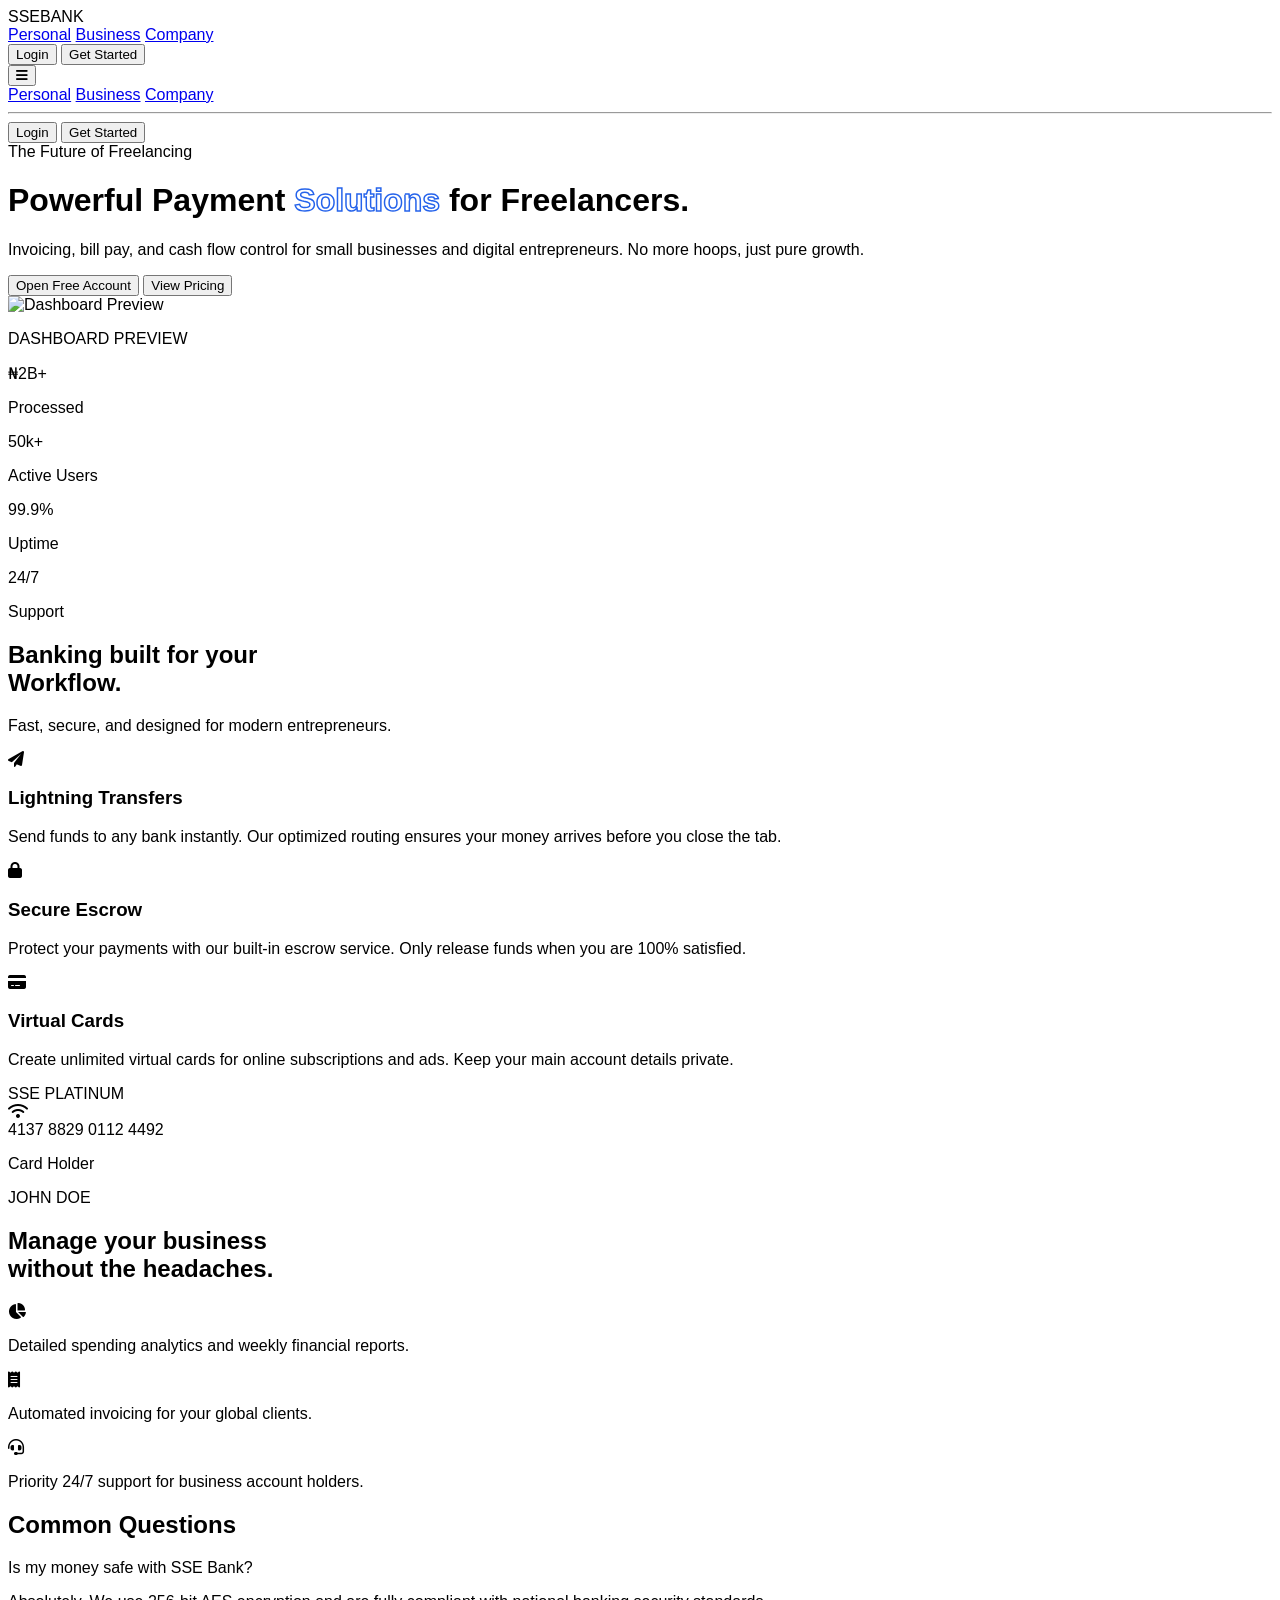
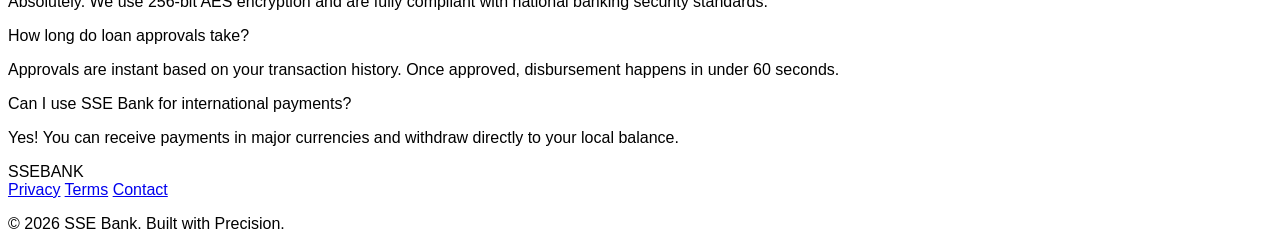
==== index.html @ 1afc7e8b "first commit" ====
<!DOCTYPE html>
<html lang="en">
<head>
    <meta charset="UTF-8">
    <meta name="viewport" content="width=device-width, initial-scale=1.0">
    <title>SSE Bank | Modern Banking for Freelancers</title>
    <script src="https://cdn.tailwindcss.com"></script>
    <link rel="stylesheet" href="https://cdnjs.cloudflare.com/ajax/libs/font-awesome/6.0.0/css/all.min.css">
    <link rel="stylesheet" href="style.css">
    <style>
        html {
            scroll-behavior: smooth;
        }
    </style>
</head>
<body class="bg-slate-50 font-sans leading-normal tracking-normal">

    <nav class="fixed w-full z-50 bg-white/80 backdrop-blur-md border-b border-slate-100">
        <div class="max-w-7xl mx-auto px-6 py-4 flex justify-between items-center">
            <div class="text-2xl font-black text-blue-600 tracking-tighter">SSEBANK</div>
            
            <div class="hidden md:flex space-x-8 text-sm font-bold text-slate-600">
                <a href="#features" class="hover:text-blue-600 transition">Personal</a>
                <a href="#business" class="hover:text-blue-600 transition">Business</a>
                <a href="#faq" class="hover:text-blue-600 transition">Company</a>
            </div>

            <div class="hidden md:flex items-center space-x-4">
                <button onclick="location.href='login.html'" class="text-sm font-bold text-slate-700 hover:text-blue-600">Login</button>
                <button onclick="location.href='login.html'" class="bg-blue-600 text-white px-6 py-2.5 rounded-full text-sm font-bold shadow-lg shadow-blue-200 hover:bg-blue-700 transition">Get Started</button>
            </div>

            <button class="md:hidden text-slate-600" id="mobileMenuBtn">
                <i class="fas fa-bars text-xl"></i>
            </button>
        </div>
        
        <div id="mobileMenu" class="hidden md:hidden bg-white border-b border-slate-100 px-6 py-4 space-y-4">
            <a href="#features" class="block text-slate-600 font-bold hover:text-blue-600 transition">Personal</a>
            <a href="#business" class="block text-slate-600 font-bold hover:text-blue-600 transition">Business</a>
            <a href="#faq" class="block text-slate-600 font-bold hover:text-blue-600 transition">Company</a>
            <hr class="border-slate-100">
            <div class="space-y-3">
                <button onclick="location.href='login.html'" class="w-full text-slate-700 font-bold py-2 text-sm text-left">Login</button>
                <button onclick="location.href='login.html'" class="w-full bg-blue-600 text-white py-3 rounded-xl font-bold shadow-lg shadow-blue-100">Get Started</button>
            </div>
        </div>
    </nav>

    <header class="pt-32 pb-16 px-6">
        <div class="max-w-7xl mx-auto grid md:grid-cols-2 gap-12 items-center">
            <div class="animate-fade-in">
                <span class="bg-blue-50 text-blue-600 text-xs font-black px-4 py-1.5 rounded-full uppercase tracking-widest">The Future of Freelancing</span>
                <h1 class="text-5xl md:text-7xl font-black text-slate-900 mt-6 mb-8 leading-[1.1]">
                    Powerful Payment <span class="text-blue-600 text-outline">Solutions</span> for Freelancers.
                </h1>
                <p class="text-slate-500 text-lg mb-10 max-w-lg">
                    Invoicing, bill pay, and cash flow control for small businesses and digital entrepreneurs. No more hoops, just pure growth.
                </p>
                <div class="flex flex-col sm:flex-row gap-4">
                    <button onclick="location.href='login.html'" class="bg-slate-900 text-white px-8 py-4 rounded-2xl font-bold text-lg hover:scale-105 transition-transform shadow-xl">Open Free Account</button>
                    <button onclick="handlePricing()" class="bg-white border border-slate-200 text-slate-700 px-8 py-4 rounded-2xl font-bold text-lg hover:bg-slate-50 transition">View Pricing</button>
                </div>
            </div>
            
            <div class="relative">
                <div class="bg-blue-600/10 absolute -inset-4 rounded-[3rem] blur-2xl"></div>
                <div class="relative bg-white border border-slate-100 rounded-[2rem] shadow-2xl overflow-hidden aspect-video flex items-center justify-center p-8">
                    <img src="dashboard-preview.png" alt="Dashboard Preview" class="rounded-xl shadow-lg border border-slate-50">
                    <div class="absolute inset-0 flex items-center justify-center bg-slate-50/50 backdrop-blur-[2px]">
                         <p class="text-blue-600 font-black tracking-widest opacity-40">DASHBOARD PREVIEW</p>
                    </div>
                </div>
            </div>
        </div>
    </header>

    <section class="bg-white py-16 border-y border-slate-100">
        <div class="max-w-7xl mx-auto px-6 grid grid-cols-2 md:grid-cols-4 gap-8">
            <div class="text-center">
                <p class="text-3xl font-black text-slate-900">₦2B+</p>
                <p class="text-slate-400 text-xs font-bold uppercase tracking-widest">Processed</p>
            </div>
            <div class="text-center">
                <p class="text-3xl font-black text-slate-900">50k+</p>
                <p class="text-slate-400 text-xs font-bold uppercase tracking-widest">Active Users</p>
            </div>
            <div class="text-center">
                <p class="text-3xl font-black text-slate-900">99.9%</p>
                <p class="text-slate-400 text-xs font-bold uppercase tracking-widest">Uptime</p>
            </div>
            <div class="text-center">
                <p class="text-3xl font-black text-slate-900">24/7</p>
                <p class="text-slate-400 text-xs font-bold uppercase tracking-widest">Support</p>
            </div>
        </div>
    </section>

    <section id="features" class="py-24 px-6 bg-slate-50">
        <div class="max-w-7xl mx-auto">
            <div class="mb-16">
                <h2 class="text-4xl font-black text-slate-900 mb-4">Banking built for your <br><span class="text-blue-600">Workflow.</span></h2>
                <p class="text-slate-500">Fast, secure, and designed for modern entrepreneurs.</p>
            </div>
            <div class="grid md:grid-cols-3 gap-8">
                <div class="bg-white p-10 rounded-[2.5rem] border border-slate-100 shadow-sm">
                    <i class="fas fa-paper-plane text-blue-600 text-3xl mb-6"></i>
                    <h3 class="text-xl font-bold mb-4">Lightning Transfers</h3>
                    <p class="text-slate-500 text-sm leading-relaxed">Send funds to any bank instantly. Our optimized routing ensures your money arrives before you close the tab.</p>
                </div>
                <div class="bg-white p-10 rounded-[2.5rem] border border-slate-100 shadow-sm">
                    <i class="fas fa-lock text-blue-600 text-3xl mb-6"></i>
                    <h3 class="text-xl font-bold mb-4">Secure Escrow</h3>
                    <p class="text-slate-500 text-sm leading-relaxed">Protect your payments with our built-in escrow service. Only release funds when you are 100% satisfied.</p>
                </div>
                <div class="bg-white p-10 rounded-[2.5rem] border border-slate-100 shadow-sm">
                    <i class="fas fa-credit-card text-blue-600 text-3xl mb-6"></i>
                    <h3 class="text-xl font-bold mb-4">Virtual Cards</h3>
                    <p class="text-slate-500 text-sm leading-relaxed">Create unlimited virtual cards for online subscriptions and ads. Keep your main account details private.</p>
                </div>
            </div>
        </div>
    </section>

    <section id="business" class="py-24 px-6 bg-white overflow-hidden">
        <div class="max-w-7xl mx-auto grid md:grid-cols-2 gap-20 items-center">
            <div class="relative">
                <div class="absolute -top-20 -left-20 w-80 h-80 bg-blue-100 rounded-full blur-[100px] opacity-60"></div>
                <div class="relative z-10 bg-slate-900 p-8 rounded-[3rem] shadow-2xl text-white transform -rotate-2 hover:rotate-0 transition-transform duration-500">
                    <div class="flex justify-between items-start mb-20">
                        <div class="text-xl font-black italic">SSE <span class="text-blue-500">PLATINUM</span></div>
                        <i class="fas fa-wifi rotate-90 text-slate-600"></i>
                    </div>
                    <div class="text-2xl tracking-[0.3em] font-mono mb-10">4137 8829 0112 4492</div>
                    <div class="flex justify-between items-end">
                        <div>
                            <p class="text-[10px] text-slate-500 uppercase font-bold tracking-widest">Card Holder</p>
                            <p class="text-lg font-bold">JOHN DOE</p>
                        </div>
                        <div class="flex -space-x-3">
                            <div class="w-10 h-10 rounded-full bg-red-500/90"></div>
                            <div class="w-10 h-10 rounded-full bg-yellow-500/90"></div>
                        </div>
                    </div>
                </div>
            </div>
            <div>
                <h2 class="text-4xl font-black text-slate-900 mb-8">Manage your business <br>without the <span class="text-blue-600">headaches.</span></h2>
                <div class="space-y-6">
                    <div class="flex items-center gap-4 p-4 rounded-2xl hover:bg-slate-50 transition">
                        <div class="w-12 h-12 bg-blue-600 rounded-xl flex items-center justify-center text-white shrink-0 shadow-lg shadow-blue-200">
                            <i class="fas fa-chart-pie"></i>
                        </div>
                        <p class="font-bold text-slate-700 leading-tight">Detailed spending analytics and weekly financial reports.</p>
                    </div>
                    <div class="flex items-center gap-4 p-4 rounded-2xl hover:bg-slate-50 transition">
                        <div class="w-12 h-12 bg-blue-600 rounded-xl flex items-center justify-center text-white shrink-0 shadow-lg shadow-blue-200">
                            <i class="fas fa-receipt"></i>
                        </div>
                        <p class="font-bold text-slate-700 leading-tight">Automated invoicing for your global clients.</p>
                    </div>
                    <div class="flex items-center gap-4 p-4 rounded-2xl hover:bg-slate-50 transition">
                        <div class="w-12 h-12 bg-blue-600 rounded-xl flex items-center justify-center text-white shrink-0 shadow-lg shadow-blue-200">
                            <i class="fas fa-headset"></i>
                        </div>
                        <p class="font-bold text-slate-700 leading-tight">Priority 24/7 support for business account holders.</p>
                    </div>
                </div>
            </div>
        </div>
    </section>

    <section id="faq" class="py-24 px-6 bg-slate-50">
        <div class="max-w-3xl mx-auto">
            <h2 class="text-3xl font-black text-center text-slate-900 mb-12">Common Questions</h2>
            <div class="space-y-4">
                <div class="bg-white p-6 rounded-2xl border border-slate-100">
                    <p class="font-bold text-slate-900 mb-2">Is my money safe with SSE Bank?</p>
                    <p class="text-slate-500 text-sm">Absolutely. We use 256-bit AES encryption and are fully compliant with national banking security standards.</p>
                </div>
                <div class="bg-white p-6 rounded-2xl border border-slate-100">
                    <p class="font-bold text-slate-900 mb-2">How long do loan approvals take?</p>
                    <p class="text-slate-500 text-sm">Approvals are instant based on your transaction history. Once approved, disbursement happens in under 60 seconds.</p>
                </div>
                <div class="bg-white p-6 rounded-2xl border border-slate-100">
                    <p class="font-bold text-slate-900 mb-2">Can I use SSE Bank for international payments?</p>
                    <p class="text-slate-500 text-sm">Yes! You can receive payments in major currencies and withdraw directly to your local balance.</p>
                </div>
            </div>
        </div>
    </section>

    <footer class="bg-slate-900 text-slate-400 py-12 px-6">
        <div class="max-w-7xl mx-auto flex flex-col md:flex-row justify-between items-center gap-8">
            <div class="text-white font-black text-xl">SSEBANK</div>
            <div class="flex space-x-6 text-sm font-bold">
                <a href="#" class="hover:text-white">Privacy</a>
                <a href="#" class="hover:text-white">Terms</a>
                <a href="#" class="hover:text-white">Contact</a>
            </div>
            <p class="text-xs">© 2026 SSE Bank. Built with Precision.</p>
        </div>
    </footer>

   <script>
    // 1. Mobile Menu Toggle
    const btn = document.getElementById('mobileMenuBtn');
    const menu = document.getElementById('mobileMenu');
    
    btn.onclick = () => {
        menu.classList.toggle('hidden');
    };

    // 2. Close mobile menu when a link is clicked
    document.querySelectorAll('#mobileMenu a').forEach(link => {
        link.onclick = () => menu.classList.add('hidden');
    });

    // 3. Feature placeholders
    function handlePricing() {
        alert("We are currently updating our 2026 pricing tiers. Contact support for immediate inquiries.");
    }

    // 4. Console log to verify every button is wired
    document.querySelectorAll('button').forEach(button => {
        button.addEventListener('click', () => {
            console.log(`Button clicked: ${button.innerText}`);
        });
    });
</script>
</body>
</html>
---- style.css ----
.modal-overlay {
    display: none; /* We use JS to change this to 'flex' */
    position: fixed;
    top: 0;
    left: 0;
    width: 100%;
    height: 100%;
    align-items: center;
    justify-content: center;
    z-index: 999;
}

@import url('https://fonts.googleapis.com/css2?family=Plus+Jakarta+Sans:wght@400;600;700;800&display=swap');

body {
    font-family: 'Plus Jakarta Sans', sans-serif;
}

.animate-fade-in {
    animation: fadeInUp 0.8s ease-out forwards;
}

@keyframes fadeInUp {
    from { opacity: 0; transform: translateY(20px); }
    to { opacity: 1; transform: translateY(0); }
}

.text-outline {
    -webkit-text-stroke: 1.5px #2563eb;
    color: transparent;
}

/* Smooth transition for all buttons */
button {
    transition: all 0.3s cubic-bezier(0.4, 0, 0.2, 1);
}

.card-inner:active {
    transform: scale(0.98);
    transition: 0.1s;
}
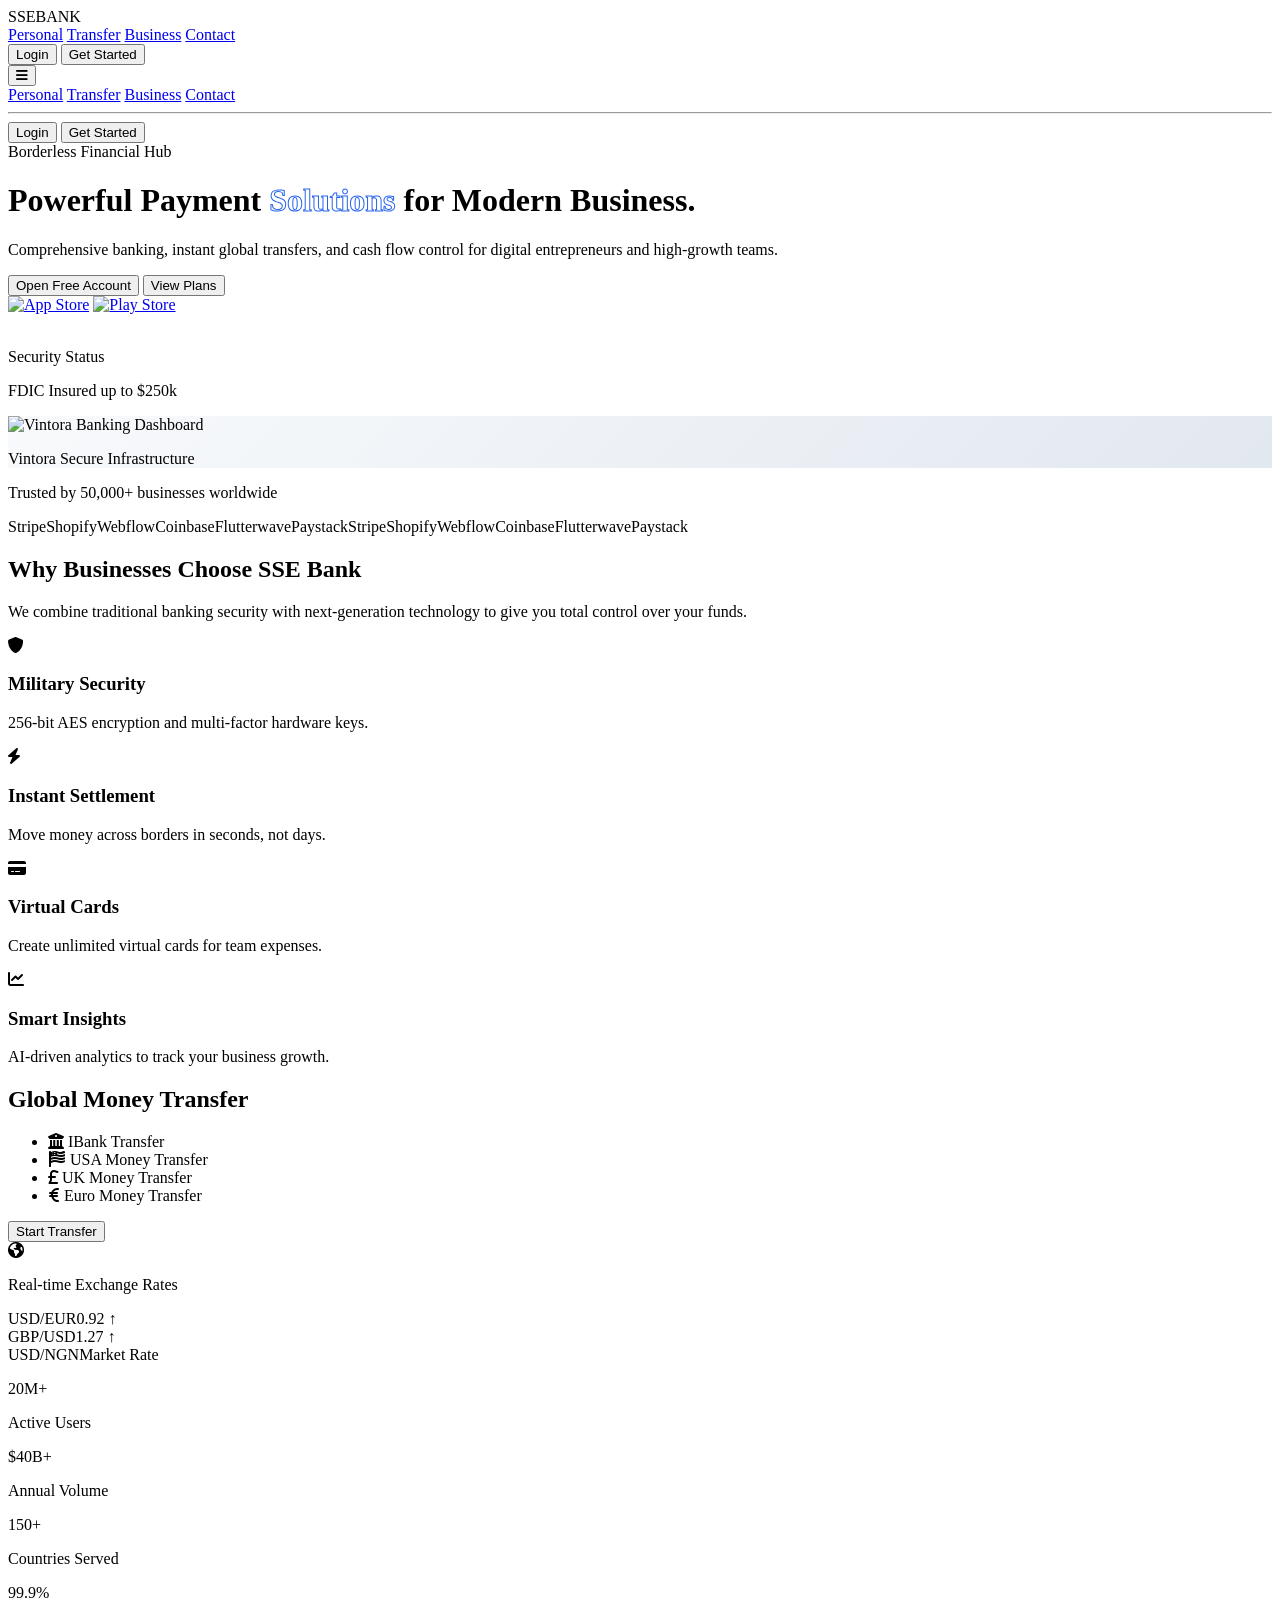
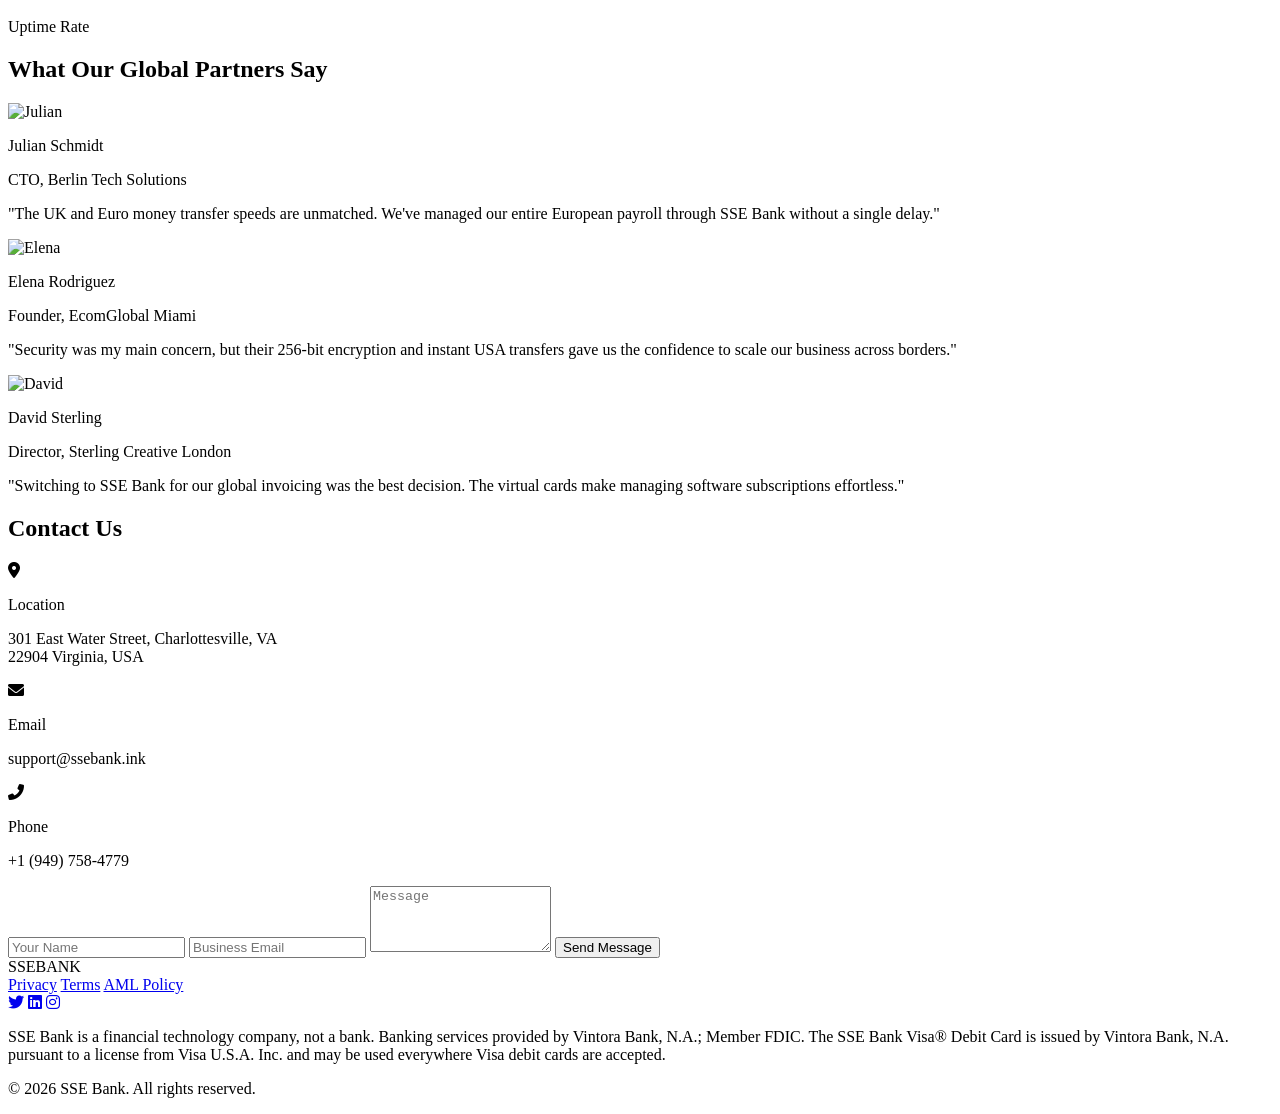
==== commit 82c59eb7: "new commit" ====
--- a/index.html
+++ b/index.html
@@ -3,17 +3,41 @@
 <head>
     <meta charset="UTF-8">
     <meta name="viewport" content="width=device-width, initial-scale=1.0">
-    <title>SSE Bank | Modern Banking for Freelancers</title>
+    <title>SSE Bank | Modern Banking for Global Business</title>
     <script src="https://cdn.tailwindcss.com"></script>
     <link rel="stylesheet" href="https://cdnjs.cloudflare.com/ajax/libs/font-awesome/6.0.0/css/all.min.css">
-    <link rel="stylesheet" href="style.css">
     <style>
         html {
             scroll-behavior: smooth;
         }
+        .text-outline {
+            -webkit-text-stroke: 1px #2563eb;
+            color: transparent;
+        }
+        .dashboard-gradient {
+            background: linear-gradient(135deg, #f8fafc 0%, #e2e8f0 100%);
+        }
+        /* New Animation */
+        @keyframes fadeIn {
+            from { opacity: 0; transform: translateY(20px); }
+            to { opacity: 1; transform: translateY(0); }
+        }
+        .animate-reveal {
+            animation: fadeIn 0.8s ease-out forwards;
+        }
+        /* Trust Logo Animation */
+        @keyframes scroll {
+            0% { transform: translateX(0); }
+            100% { transform: translateX(-50%); }
+        }
+        .logo-marquee {
+            display: flex;
+            width: 200%;
+            animation: scroll 30s linear infinite;
+        }
     </style>
 </head>
-<body class="bg-slate-50 font-sans leading-normal tracking-normal">
+<body class="bg-slate-50 font-sans leading-normal tracking-normal text-slate-900">
 
     <nav class="fixed w-full z-50 bg-white/80 backdrop-blur-md border-b border-slate-100">
         <div class="max-w-7xl mx-auto px-6 py-4 flex justify-between items-center">
@@ -21,8 +45,9 @@
             
             <div class="hidden md:flex space-x-8 text-sm font-bold text-slate-600">
                 <a href="#features" class="hover:text-blue-600 transition">Personal</a>
+                <a href="#transfer" class="hover:text-blue-600 transition">Transfer</a>
                 <a href="#business" class="hover:text-blue-600 transition">Business</a>
-                <a href="#faq" class="hover:text-blue-600 transition">Company</a>
+                <a href="#contact" class="hover:text-blue-600 transition">Contact</a>
             </div>
 
             <div class="hidden md:flex items-center space-x-4">
@@ -37,8 +62,9 @@
         
         <div id="mobileMenu" class="hidden md:hidden bg-white border-b border-slate-100 px-6 py-4 space-y-4">
             <a href="#features" class="block text-slate-600 font-bold hover:text-blue-600 transition">Personal</a>
+            <a href="#transfer" class="block text-slate-600 font-bold hover:text-blue-600 transition">Transfer</a>
             <a href="#business" class="block text-slate-600 font-bold hover:text-blue-600 transition">Business</a>
-            <a href="#faq" class="block text-slate-600 font-bold hover:text-blue-600 transition">Company</a>
+            <a href="#contact" class="block text-slate-600 font-bold hover:text-blue-600 transition">Contact</a>
             <hr class="border-slate-100">
             <div class="space-y-3">
                 <button onclick="location.href='login.html'" class="w-full text-slate-700 font-bold py-2 text-sm text-left">Login</button>
@@ -49,184 +75,282 @@
 
     <header class="pt-32 pb-16 px-6">
         <div class="max-w-7xl mx-auto grid md:grid-cols-2 gap-12 items-center">
-            <div class="animate-fade-in">
-                <span class="bg-blue-50 text-blue-600 text-xs font-black px-4 py-1.5 rounded-full uppercase tracking-widest">The Future of Freelancing</span>
+            <div class="animate-reveal">
+                <span class="bg-blue-50 text-blue-600 text-xs font-black px-4 py-1.5 rounded-full uppercase tracking-widest">Borderless Financial Hub</span>
                 <h1 class="text-5xl md:text-7xl font-black text-slate-900 mt-6 mb-8 leading-[1.1]">
-                    Powerful Payment <span class="text-blue-600 text-outline">Solutions</span> for Freelancers.
+                    Powerful Payment <span class="text-blue-600 text-outline">Solutions</span> for Modern Business.
                 </h1>
                 <p class="text-slate-500 text-lg mb-10 max-w-lg">
-                    Invoicing, bill pay, and cash flow control for small businesses and digital entrepreneurs. No more hoops, just pure growth.
+                    Comprehensive banking, instant global transfers, and cash flow control for digital entrepreneurs and high-growth teams. 
                 </p>
-                <div class="flex flex-col sm:flex-row gap-4">
+                <div class="flex flex-col sm:flex-row gap-4 mb-8">
                     <button onclick="location.href='login.html'" class="bg-slate-900 text-white px-8 py-4 rounded-2xl font-bold text-lg hover:scale-105 transition-transform shadow-xl">Open Free Account</button>
-                    <button onclick="handlePricing()" class="bg-white border border-slate-200 text-slate-700 px-8 py-4 rounded-2xl font-bold text-lg hover:bg-slate-50 transition">View Pricing</button>
+                    <button onclick="handlePricing()" class="bg-white border border-slate-200 text-slate-700 px-8 py-4 rounded-2xl font-bold text-lg hover:bg-slate-50 transition">View Plans</button>
+                </div>
+                <div class="flex items-center gap-4 opacity-70 grayscale hover:grayscale-0 transition duration-500">
+                    <a href="#"><img src="https://upload.wikimedia.org/wikipedia/commons/3/3c/Download_on_the_App_Store_Badge.svg" class="h-10" alt="App Store"></a>
+                    <a href="#"><img src="https://upload.wikimedia.org/wikipedia/commons/7/78/Google_Play_Store_badge_EN.svg" class="h-10" alt="Play Store"></a>
                 </div>
             </div>
             
-            <div class="relative">
+            <div class="relative animate-reveal" style="animation-delay: 0.2s;">
                 <div class="bg-blue-600/10 absolute -inset-4 rounded-[3rem] blur-2xl"></div>
-                <div class="relative bg-white border border-slate-100 rounded-[2rem] shadow-2xl overflow-hidden aspect-video flex items-center justify-center p-8">
-                    <img src="dashboard-preview.png" alt="Dashboard Preview" class="rounded-xl shadow-lg border border-slate-50">
-                    <div class="absolute inset-0 flex items-center justify-center bg-slate-50/50 backdrop-blur-[2px]">
-                         <p class="text-blue-600 font-black tracking-widest opacity-40">DASHBOARD PREVIEW</p>
+                <div class="absolute -top-6 -right-6 bg-white p-4 rounded-2xl shadow-xl z-10 hidden lg:flex items-center gap-3 border border-slate-50">
+                    <div class="bg-green-100 text-green-600 w-10 h-10 rounded-full flex items-center justify-center">
+                        <i class="fas fa-check-shield text-xl"></i>
+                    </div>
+                    <div>
+                        <p class="text-[10px] font-black uppercase text-slate-400">Security Status</p>
+                        <p class="text-xs font-bold text-slate-800">FDIC Insured up to $250k</p>
+                    </div>
+                </div>
+
+                <div class="relative bg-white border border-slate-100 rounded-[2rem] shadow-2xl overflow-hidden aspect-[4/3] flex items-center justify-center dashboard-gradient">
+                    <img src="https://images.unsplash.com/photo-1563986768609-322da13575f3?auto=format&fit=crop&q=80&w=1000" alt="Vintora Banking Dashboard" class="w-full h-full object-cover opacity-90">
+                    <div class="absolute inset-0 bg-gradient-to-t from-slate-900/40 to-transparent flex items-end p-8">
+                         <p class="text-white font-bold tracking-wide text-sm bg-blue-600/80 backdrop-blur-md px-4 py-2 rounded-lg">Vintora Secure Infrastructure</p>
                     </div>
                 </div>
             </div>
         </div>
     </header>
 
-    <section class="bg-white py-16 border-y border-slate-100">
-        <div class="max-w-7xl mx-auto px-6 grid grid-cols-2 md:grid-cols-4 gap-8">
-            <div class="text-center">
-                <p class="text-3xl font-black text-slate-900">₦2B+</p>
-                <p class="text-slate-400 text-xs font-bold uppercase tracking-widest">Processed</p>
-            </div>
-            <div class="text-center">
-                <p class="text-3xl font-black text-slate-900">50k+</p>
-                <p class="text-slate-400 text-xs font-bold uppercase tracking-widest">Active Users</p>
-            </div>
-            <div class="text-center">
-                <p class="text-3xl font-black text-slate-900">99.9%</p>
-                <p class="text-slate-400 text-xs font-bold uppercase tracking-widest">Uptime</p>
-            </div>
-            <div class="text-center">
-                <p class="text-3xl font-black text-slate-900">24/7</p>
-                <p class="text-slate-400 text-xs font-bold uppercase tracking-widest">Support</p>
-            </div>
-        </div>
-    </section>
-
-    <section id="features" class="py-24 px-6 bg-slate-50">
+    <section class="py-12 bg-white overflow-hidden border-y border-slate-50">
+        <p class="text-center text-[10px] font-black text-slate-400 uppercase tracking-[0.2em] mb-8">Trusted by 50,000+ businesses worldwide</p>
+        <div class="logo-marquee flex gap-12 items-center opacity-40 grayscale">
+            <span class="text-2xl font-bold px-8">Stripe</span>
+            <span class="text-2xl font-bold px-8">Shopify</span>
+            <span class="text-2xl font-bold px-8">Webflow</span>
+            <span class="text-2xl font-bold px-8">Coinbase</span>
+            <span class="text-2xl font-bold px-8">Flutterwave</span>
+            <span class="text-2xl font-bold px-8">Paystack</span>
+            <span class="text-2xl font-bold px-8">Stripe</span>
+            <span class="text-2xl font-bold px-8">Shopify</span>
+            <span class="text-2xl font-bold px-8">Webflow</span>
+            <span class="text-2xl font-bold px-8">Coinbase</span>
+            <span class="text-2xl font-bold px-8">Flutterwave</span>
+            <span class="text-2xl font-bold px-8">Paystack</span>
+        </div>
+    </section>
+
+    <section id="features" class="py-24 px-6 bg-white">
+        <div class="max-w-7xl mx-auto text-center mb-16">
+            <h2 class="text-4xl font-black text-slate-900 mb-4">Why Businesses Choose SSE Bank</h2>
+            <p class="text-slate-500 max-w-2xl mx-auto">We combine traditional banking security with next-generation technology to give you total control over your funds.</p>
+        </div>
+        <div class="max-w-7xl mx-auto grid md:grid-cols-4 gap-8">
+            <div class="p-8 text-center group hover:bg-slate-50 rounded-3xl border border-transparent hover:border-slate-100 transition duration-300">
+                <div class="w-16 h-16 bg-blue-50 text-blue-600 rounded-2xl flex items-center justify-center mx-auto mb-6 group-hover:bg-blue-600 group-hover:text-white transition">
+                    <i class="fas fa-shield-alt text-2xl"></i>
+                </div>
+                <h3 class="font-bold text-lg mb-2">Military Security</h3>
+                <p class="text-slate-500 text-sm">256-bit AES encryption and multi-factor hardware keys.</p>
+            </div>
+            <div class="p-8 text-center group hover:bg-slate-50 rounded-3xl border border-transparent hover:border-slate-100 transition duration-300">
+                <div class="w-16 h-16 bg-blue-50 text-blue-600 rounded-2xl flex items-center justify-center mx-auto mb-6 group-hover:bg-blue-600 group-hover:text-white transition">
+                    <i class="fas fa-bolt text-2xl"></i>
+                </div>
+                <h3 class="font-bold text-lg mb-2">Instant Settlement</h3>
+                <p class="text-slate-500 text-sm">Move money across borders in seconds, not days.</p>
+            </div>
+            <div class="p-8 text-center group hover:bg-slate-50 rounded-3xl border border-transparent hover:border-slate-100 transition duration-300">
+                <div class="w-16 h-16 bg-blue-50 text-blue-600 rounded-2xl flex items-center justify-center mx-auto mb-6 group-hover:bg-blue-600 group-hover:text-white transition">
+                    <i class="fas fa-credit-card text-2xl"></i>
+                </div>
+                <h3 class="font-bold text-lg mb-2">Virtual Cards</h3>
+                <p class="text-slate-500 text-sm">Create unlimited virtual cards for team expenses.</p>
+            </div>
+            <div class="p-8 text-center group hover:bg-slate-50 rounded-3xl border border-transparent hover:border-slate-100 transition duration-300">
+                <div class="w-16 h-16 bg-blue-50 text-blue-600 rounded-2xl flex items-center justify-center mx-auto mb-6 group-hover:bg-blue-600 group-hover:text-white transition">
+                    <i class="fas fa-chart-line text-2xl"></i>
+                </div>
+                <h3 class="font-bold text-lg mb-2">Smart Insights</h3>
+                <p class="text-slate-500 text-sm">AI-driven analytics to track your business growth.</p>
+            </div>
+        </div>
+    </section>
+
+    <section id="transfer" class="bg-slate-900 py-20 px-6 text-white overflow-hidden relative">
+        <div class="max-w-7xl mx-auto grid md:grid-cols-2 gap-12 items-center">
+            <div>
+                <h2 class="text-4xl font-black mb-6">Global Money Transfer</h2>
+                <div class="w-16 h-1 bg-blue-600 mb-8"></div>
+                <ul class="space-y-6 text-lg">
+                    <li class="flex items-center gap-4 hover:text-blue-400 cursor-pointer transition">
+                        <i class="fas fa-university text-blue-600"></i> IBank Transfer
+                    </li>
+                    <li class="flex items-center gap-4 hover:text-blue-400 cursor-pointer transition">
+                        <i class="fas fa-flag-usa text-blue-600"></i> USA Money Transfer
+                    </li>
+                    <li class="flex items-center gap-4 hover:text-blue-400 cursor-pointer transition">
+                        <i class="fas fa-gbp text-blue-600"></i> UK Money Transfer
+                    </li>
+                    <li class="flex items-center gap-4 hover:text-blue-400 cursor-pointer transition">
+                        <i class="fas fa-euro-sign text-blue-600"></i> Euro Money Transfer
+                    </li>
+                </ul>
+                <button onclick="location.href='login.html'" class="mt-12 bg-blue-600 px-8 py-3 rounded-xl font-bold hover:bg-blue-700">Start Transfer</button>
+            </div>
+            <div class="hidden md:block">
+                <div class="bg-white/5 p-10 rounded-[3rem] border border-white/10 backdrop-blur-sm">
+                    <div class="text-center mb-6">
+                        <i class="fas fa-globe-americas text-6xl text-blue-500 mb-4"></i>
+                        <p class="text-slate-400 uppercase tracking-widest text-xs font-bold">Real-time Exchange Rates</p>
+                    </div>
+                    <div class="space-y-4">
+                        <div class="flex justify-between border-b border-white/10 pb-2"><span>USD/EUR</span><span class="text-green-400">0.92 ↑</span></div>
+                        <div class="flex justify-between border-b border-white/10 pb-2"><span>GBP/USD</span><span class="text-green-400">1.27 ↑</span></div>
+                        <div class="flex justify-between pb-2"><span>USD/NGN</span><span class="text-slate-300">Market Rate</span></div>
+                    </div>
+                </div>
+            </div>
+        </div>
+    </section>
+
+    <div class="bg-blue-600 py-12 px-6">
+        <div class="max-w-7xl mx-auto grid grid-cols-2 md:grid-cols-4 gap-8 text-center text-white">
+            <div>
+                <p class="text-3xl font-black">20M+</p>
+                <p class="text-blue-100 text-xs uppercase font-bold tracking-widest mt-2">Active Users</p>
+            </div>
+            <div>
+                <p class="text-3xl font-black">$40B+</p>
+                <p class="text-blue-100 text-xs uppercase font-bold tracking-widest mt-2">Annual Volume</p>
+            </div>
+            <div>
+                <p class="text-3xl font-black">150+</p>
+                <p class="text-blue-100 text-xs uppercase font-bold tracking-widest mt-2">Countries Served</p>
+            </div>
+            <div>
+                <p class="text-3xl font-black">99.9%</p>
+                <p class="text-blue-100 text-xs uppercase font-bold tracking-widest mt-2">Uptime Rate</p>
+            </div>
+        </div>
+    </div>
+
+    <section class="py-24 px-6 bg-white">
         <div class="max-w-7xl mx-auto">
-            <div class="mb-16">
-                <h2 class="text-4xl font-black text-slate-900 mb-4">Banking built for your <br><span class="text-blue-600">Workflow.</span></h2>
-                <p class="text-slate-500">Fast, secure, and designed for modern entrepreneurs.</p>
+            <div class="text-center mb-16">
+                <h2 class="text-4xl font-black text-slate-900">What Our Global Partners Say</h2>
             </div>
             <div class="grid md:grid-cols-3 gap-8">
-                <div class="bg-white p-10 rounded-[2.5rem] border border-slate-100 shadow-sm">
-                    <i class="fas fa-paper-plane text-blue-600 text-3xl mb-6"></i>
-                    <h3 class="text-xl font-bold mb-4">Lightning Transfers</h3>
-                    <p class="text-slate-500 text-sm leading-relaxed">Send funds to any bank instantly. Our optimized routing ensures your money arrives before you close the tab.</p>
-                </div>
-                <div class="bg-white p-10 rounded-[2.5rem] border border-slate-100 shadow-sm">
-                    <i class="fas fa-lock text-blue-600 text-3xl mb-6"></i>
-                    <h3 class="text-xl font-bold mb-4">Secure Escrow</h3>
-                    <p class="text-slate-500 text-sm leading-relaxed">Protect your payments with our built-in escrow service. Only release funds when you are 100% satisfied.</p>
-                </div>
-                <div class="bg-white p-10 rounded-[2.5rem] border border-slate-100 shadow-sm">
-                    <i class="fas fa-credit-card text-blue-600 text-3xl mb-6"></i>
-                    <h3 class="text-xl font-bold mb-4">Virtual Cards</h3>
-                    <p class="text-slate-500 text-sm leading-relaxed">Create unlimited virtual cards for online subscriptions and ads. Keep your main account details private.</p>
-                </div>
-            </div>
-        </div>
-    </section>
-
-    <section id="business" class="py-24 px-6 bg-white overflow-hidden">
-        <div class="max-w-7xl mx-auto grid md:grid-cols-2 gap-20 items-center">
-            <div class="relative">
-                <div class="absolute -top-20 -left-20 w-80 h-80 bg-blue-100 rounded-full blur-[100px] opacity-60"></div>
-                <div class="relative z-10 bg-slate-900 p-8 rounded-[3rem] shadow-2xl text-white transform -rotate-2 hover:rotate-0 transition-transform duration-500">
-                    <div class="flex justify-between items-start mb-20">
-                        <div class="text-xl font-black italic">SSE <span class="text-blue-500">PLATINUM</span></div>
-                        <i class="fas fa-wifi rotate-90 text-slate-600"></i>
-                    </div>
-                    <div class="text-2xl tracking-[0.3em] font-mono mb-10">4137 8829 0112 4492</div>
-                    <div class="flex justify-between items-end">
-                        <div>
-                            <p class="text-[10px] text-slate-500 uppercase font-bold tracking-widest">Card Holder</p>
-                            <p class="text-lg font-bold">JOHN DOE</p>
-                        </div>
-                        <div class="flex -space-x-3">
-                            <div class="w-10 h-10 rounded-full bg-red-500/90"></div>
-                            <div class="w-10 h-10 rounded-full bg-yellow-500/90"></div>
-                        </div>
-                    </div>
-                </div>
-            </div>
-            <div>
-                <h2 class="text-4xl font-black text-slate-900 mb-8">Manage your business <br>without the <span class="text-blue-600">headaches.</span></h2>
-                <div class="space-y-6">
-                    <div class="flex items-center gap-4 p-4 rounded-2xl hover:bg-slate-50 transition">
-                        <div class="w-12 h-12 bg-blue-600 rounded-xl flex items-center justify-center text-white shrink-0 shadow-lg shadow-blue-200">
-                            <i class="fas fa-chart-pie"></i>
-                        </div>
-                        <p class="font-bold text-slate-700 leading-tight">Detailed spending analytics and weekly financial reports.</p>
-                    </div>
-                    <div class="flex items-center gap-4 p-4 rounded-2xl hover:bg-slate-50 transition">
-                        <div class="w-12 h-12 bg-blue-600 rounded-xl flex items-center justify-center text-white shrink-0 shadow-lg shadow-blue-200">
-                            <i class="fas fa-receipt"></i>
-                        </div>
-                        <p class="font-bold text-slate-700 leading-tight">Automated invoicing for your global clients.</p>
-                    </div>
-                    <div class="flex items-center gap-4 p-4 rounded-2xl hover:bg-slate-50 transition">
-                        <div class="w-12 h-12 bg-blue-600 rounded-xl flex items-center justify-center text-white shrink-0 shadow-lg shadow-blue-200">
-                            <i class="fas fa-headset"></i>
-                        </div>
-                        <p class="font-bold text-slate-700 leading-tight">Priority 24/7 support for business account holders.</p>
-                    </div>
-                </div>
-            </div>
-        </div>
-    </section>
-
-    <section id="faq" class="py-24 px-6 bg-slate-50">
-        <div class="max-w-3xl mx-auto">
-            <h2 class="text-3xl font-black text-center text-slate-900 mb-12">Common Questions</h2>
-            <div class="space-y-4">
-                <div class="bg-white p-6 rounded-2xl border border-slate-100">
-                    <p class="font-bold text-slate-900 mb-2">Is my money safe with SSE Bank?</p>
-                    <p class="text-slate-500 text-sm">Absolutely. We use 256-bit AES encryption and are fully compliant with national banking security standards.</p>
-                </div>
-                <div class="bg-white p-6 rounded-2xl border border-slate-100">
-                    <p class="font-bold text-slate-900 mb-2">How long do loan approvals take?</p>
-                    <p class="text-slate-500 text-sm">Approvals are instant based on your transaction history. Once approved, disbursement happens in under 60 seconds.</p>
-                </div>
-                <div class="bg-white p-6 rounded-2xl border border-slate-100">
-                    <p class="font-bold text-slate-900 mb-2">Can I use SSE Bank for international payments?</p>
-                    <p class="text-slate-500 text-sm">Yes! You can receive payments in major currencies and withdraw directly to your local balance.</p>
-                </div>
+                <div class="bg-slate-50 p-8 rounded-3xl border border-slate-100">
+                    <div class="flex items-center gap-4 mb-6">
+                        <img src="https://images.unsplash.com/photo-1507003211169-0a1dd7228f2d?w=100&h=100&fit=crop" class="w-14 h-14 rounded-full border-2 border-blue-600" alt="Julian">
+                        <div>
+                            <p class="font-bold">Julian Schmidt</p>
+                            <p class="text-xs text-slate-500">CTO, Berlin Tech Solutions</p>
+                        </div>
+                    </div>
+                    <p class="text-slate-600 italic">"The UK and Euro money transfer speeds are unmatched. We've managed our entire European payroll through SSE Bank without a single delay."</p>
+                </div>
+                <div class="bg-slate-50 p-8 rounded-3xl border border-slate-100">
+                    <div class="flex items-center gap-4 mb-6">
+                        <img src="https://images.unsplash.com/photo-1494790108377-be9c29b29330?w=100&h=100&fit=crop" class="w-14 h-14 rounded-full border-2 border-blue-600" alt="Elena">
+                        <div>
+                            <p class="font-bold">Elena Rodriguez</p>
+                            <p class="text-xs text-slate-500">Founder, EcomGlobal Miami</p>
+                        </div>
+                    </div>
+                    <p class="text-slate-600 italic">"Security was my main concern, but their 256-bit encryption and instant USA transfers gave us the confidence to scale our business across borders."</p>
+                </div>
+                <div class="bg-slate-50 p-8 rounded-3xl border border-slate-100">
+                    <div class="flex items-center gap-4 mb-6">
+                        <img src="https://images.unsplash.com/photo-1500648767791-00dcc994a43e?w=100&h=100&fit=crop" class="w-14 h-14 rounded-full border-2 border-blue-600" alt="David">
+                        <div>
+                            <p class="font-bold">David Sterling</p>
+                            <p class="text-xs text-slate-500">Director, Sterling Creative London</p>
+                        </div>
+                    </div>
+                    <p class="text-slate-600 italic">"Switching to SSE Bank for our global invoicing was the best decision. The virtual cards make managing software subscriptions effortless."</p>
+                </div>
+            </div>
+        </div>
+    </section>
+
+    <section id="contact" class="py-24 px-6 bg-slate-50">
+        <div class="max-w-7xl mx-auto grid md:grid-cols-2 gap-16">
+            <div>
+                <h2 class="text-4xl font-black mb-4">Contact Us</h2>
+                <div class="w-20 h-1.5 bg-blue-600 mb-10"></div>
+                <div class="space-y-8">
+                    <div class="flex items-start gap-6">
+                        <div class="w-12 h-12 bg-white rounded-2xl flex items-center justify-center text-blue-600 shadow-sm shadow-blue-100 shrink-0">
+                            <i class="fas fa-map-marker-alt"></i>
+                        </div>
+                        <div>
+                            <p class="font-bold text-slate-900 uppercase tracking-widest text-xs mb-1">Location</p>
+                            <p class="text-slate-600">301 East Water Street, Charlottesville, VA<br>22904 Virginia, USA</p>
+                        </div>
+                    </div>
+                    <div class="flex items-start gap-6">
+                        <div class="w-12 h-12 bg-white rounded-2xl flex items-center justify-center text-blue-600 shadow-sm shadow-blue-100 shrink-0">
+                            <i class="fas fa-envelope"></i>
+                        </div>
+                        <div>
+                            <p class="font-bold text-slate-900 uppercase tracking-widest text-xs mb-1">Email</p>
+                            <p class="text-slate-600">support@ssebank.ink</p>
+                        </div>
+                    </div>
+                    <div class="flex items-start gap-6">
+                        <div class="w-12 h-12 bg-white rounded-2xl flex items-center justify-center text-blue-600 shadow-sm shadow-blue-100 shrink-0">
+                            <i class="fas fa-phone-alt"></i>
+                        </div>
+                        <div>
+                            <p class="font-bold text-slate-900 uppercase tracking-widest text-xs mb-1">Phone</p>
+                            <p class="text-slate-600 font-bold">+1 (949) 758‑4779</p>
+                        </div>
+                    </div>
+                </div>
+            </div>
+            <div class="bg-white p-8 rounded-[3rem] shadow-xl border border-slate-100">
+                <form class="space-y-4" action="mailto:support@vintora.ink" method="POST" enctype="text/plain">
+                    <input type="text" name="name" placeholder="Your Name" required class="w-full px-6 py-4 bg-slate-50 rounded-2xl border-none focus:ring-2 focus:ring-blue-600 outline-none">
+                    <input type="email" name="email" placeholder="Business Email" required class="w-full px-6 py-4 bg-slate-50 rounded-2xl border-none focus:ring-2 focus:ring-blue-600 outline-none">
+                    <textarea name="message" placeholder="Message" rows="4" required class="w-full px-6 py-4 bg-slate-50 rounded-2xl border-none focus:ring-2 focus:ring-blue-600 outline-none"></textarea>
+                    <button class="w-full bg-blue-600 text-white font-bold py-4 rounded-2xl shadow-lg shadow-blue-100 hover:bg-blue-700 transition">Send Message</button>
+                </form>
             </div>
         </div>
     </section>
 
     <footer class="bg-slate-900 text-slate-400 py-12 px-6">
-        <div class="max-w-7xl mx-auto flex flex-col md:flex-row justify-between items-center gap-8">
+        <div class="max-w-7xl mx-auto flex flex-col md:flex-row justify-between items-center gap-8 border-b border-white/5 pb-12 mb-8">
             <div class="text-white font-black text-xl">SSEBANK</div>
             <div class="flex space-x-6 text-sm font-bold">
-                <a href="#" class="hover:text-white">Privacy</a>
-                <a href="#" class="hover:text-white">Terms</a>
-                <a href="#" class="hover:text-white">Contact</a>
-            </div>
-            <p class="text-xs">© 2026 SSE Bank. Built with Precision.</p>
+                <a href="#" class="hover:text-white transition">Privacy</a>
+                <a href="#" class="hover:text-white transition">Terms</a>
+                <a href="#" class="hover:text-white transition">AML Policy</a>
+            </div>
+            <div class="flex gap-4 text-xl">
+                <a href="#" class="hover:text-blue-500 transition"><i class="fab fa-twitter"></i></a>
+                <a href="#" class="hover:text-blue-500 transition"><i class="fab fa-linkedin"></i></a>
+                <a href="#" class="hover:text-blue-500 transition"><i class="fab fa-instagram"></i></a>
+            </div>
+        </div>
+        <div class="max-w-7xl mx-auto text-center">
+            <p class="text-[10px] leading-relaxed uppercase tracking-widest max-w-4xl mx-auto">
+                SSE Bank is a financial technology company, not a bank. Banking services provided by Vintora Bank, N.A.; Member FDIC. The SSE Bank Visa® Debit Card is issued by Vintora Bank, N.A. pursuant to a license from Visa U.S.A. Inc. and may be used everywhere Visa debit cards are accepted.
+            </p>
+            <p class="text-xs mt-6">© 2026 SSE Bank. All rights reserved.</p>
         </div>
     </footer>
 
-   <script>
-    // 1. Mobile Menu Toggle
-    const btn = document.getElementById('mobileMenuBtn');
-    const menu = document.getElementById('mobileMenu');
-    
-    btn.onclick = () => {
-        menu.classList.toggle('hidden');
-    };
-
-    // 2. Close mobile menu when a link is clicked
-    document.querySelectorAll('#mobileMenu a').forEach(link => {
-        link.onclick = () => menu.classList.add('hidden');
-    });
-
-    // 3. Feature placeholders
-    function handlePricing() {
-        alert("We are currently updating our 2026 pricing tiers. Contact support for immediate inquiries.");
-    }
-
-    // 4. Console log to verify every button is wired
-    document.querySelectorAll('button').forEach(button => {
-        button.addEventListener('click', () => {
-            console.log(`Button clicked: ${button.innerText}`);
+    <script>
+        const btn = document.getElementById('mobileMenuBtn');
+        const menu = document.getElementById('mobileMenu');
+        
+        btn.onclick = () => {
+            menu.classList.toggle('hidden');
+        };
+
+        document.querySelectorAll('#mobileMenu a').forEach(link => {
+            link.onclick = () => menu.classList.add('hidden');
         });
-    });
-</script>
+
+        function handlePricing() {
+            alert("Contact our accounts team at support@vintora.ink to discuss custom business limits.");
+        }
+    </script>
 </body>
 </html>
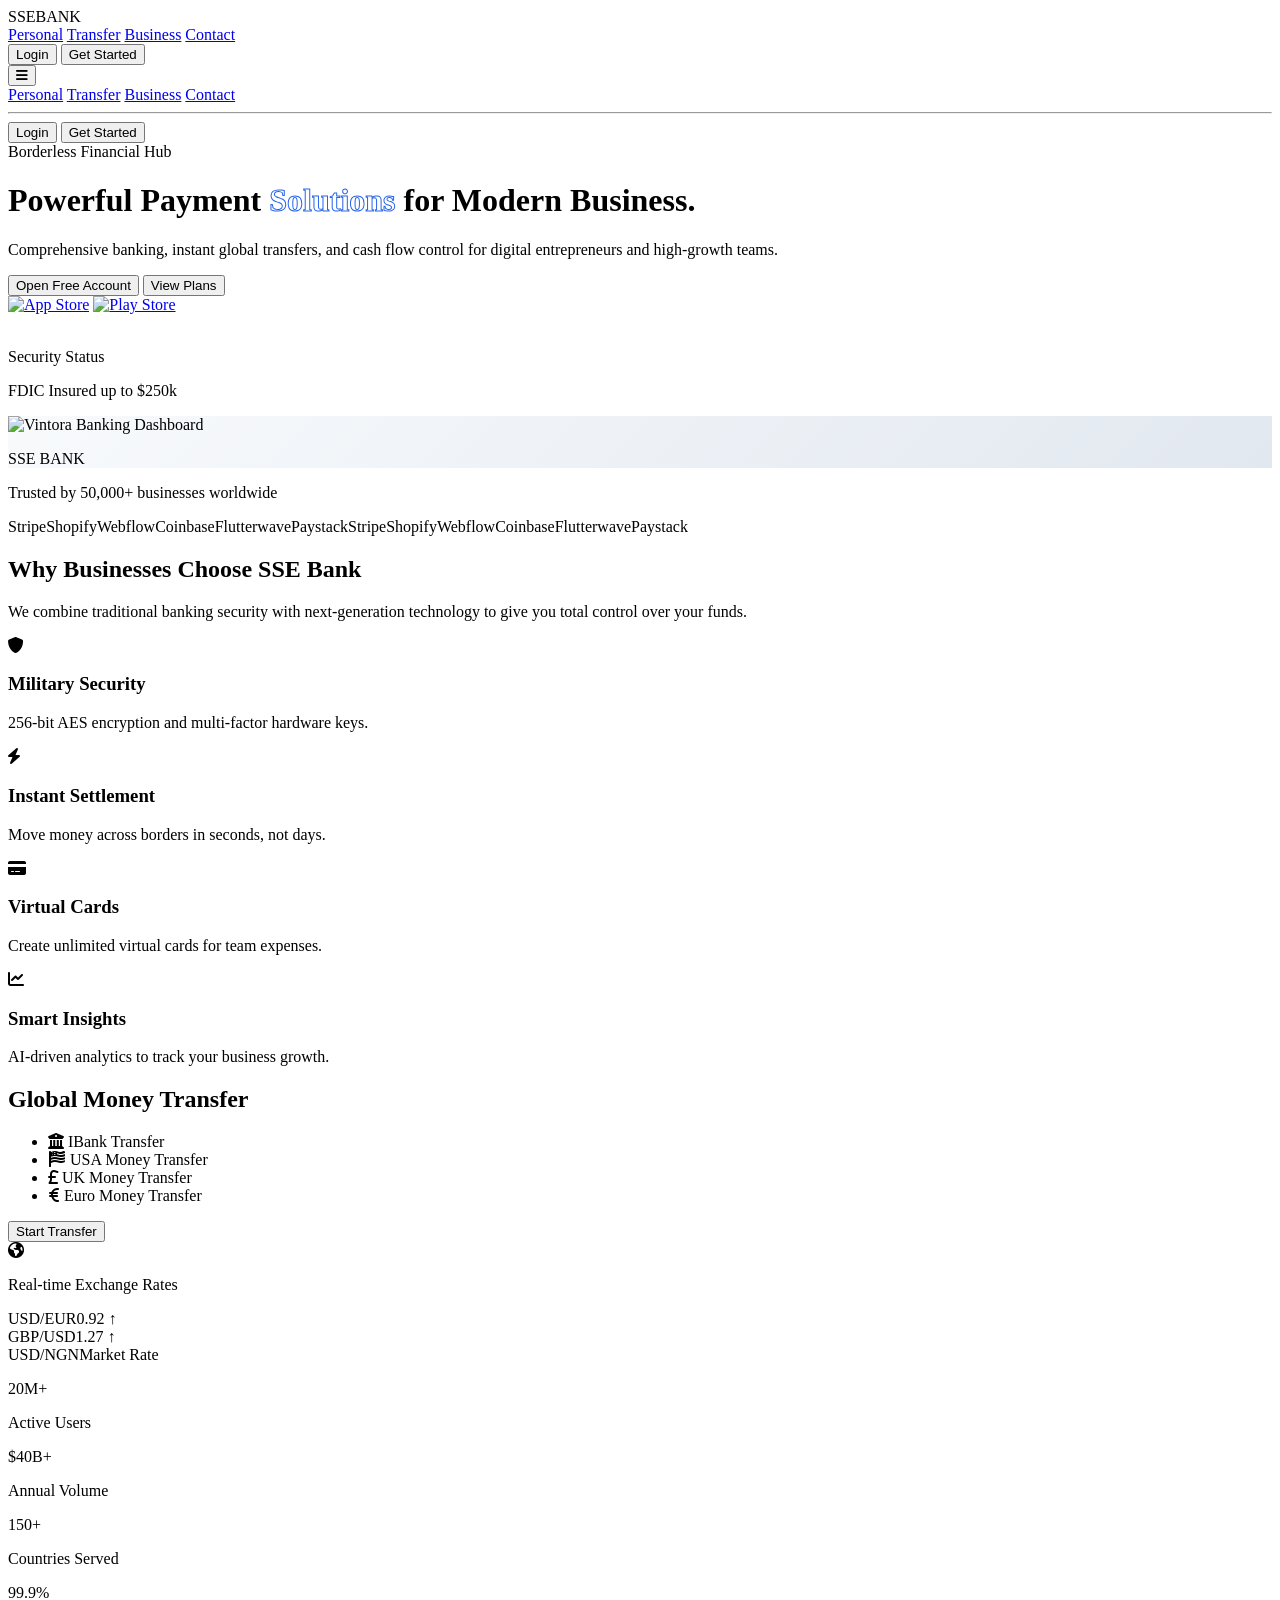
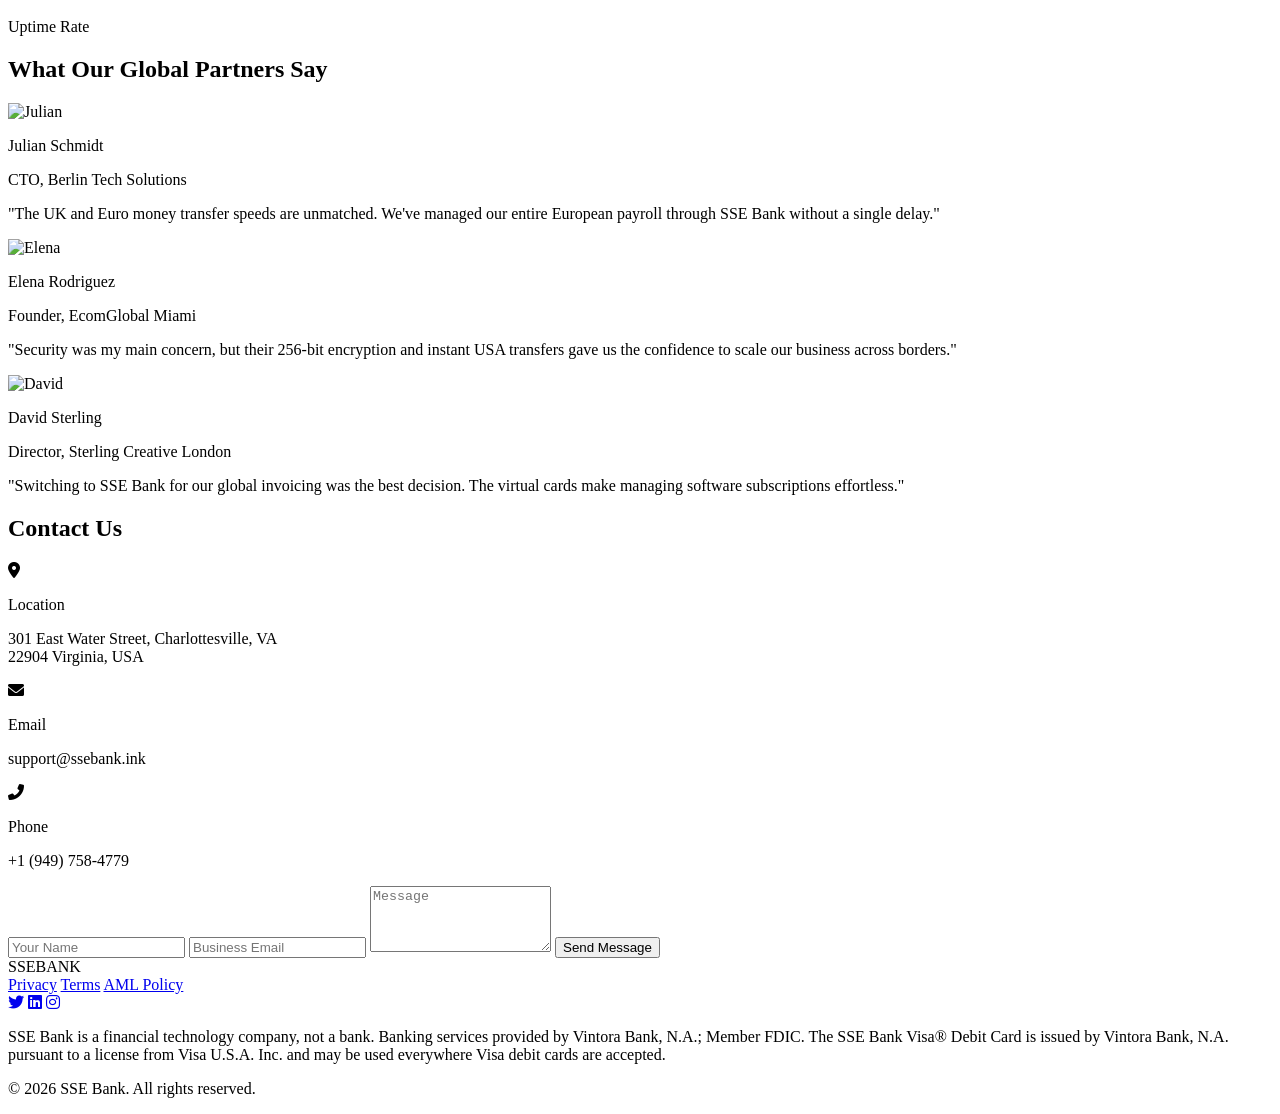
==== commit 32256700: "new commit" ====
--- a/index.html
+++ b/index.html
@@ -108,7 +108,7 @@
                 <div class="relative bg-white border border-slate-100 rounded-[2rem] shadow-2xl overflow-hidden aspect-[4/3] flex items-center justify-center dashboard-gradient">
                     <img src="https://images.unsplash.com/photo-1563986768609-322da13575f3?auto=format&fit=crop&q=80&w=1000" alt="Vintora Banking Dashboard" class="w-full h-full object-cover opacity-90">
                     <div class="absolute inset-0 bg-gradient-to-t from-slate-900/40 to-transparent flex items-end p-8">
-                         <p class="text-white font-bold tracking-wide text-sm bg-blue-600/80 backdrop-blur-md px-4 py-2 rounded-lg">Vintora Secure Infrastructure</p>
+                         <p class="text-white font-bold tracking-wide text-sm bg-blue-600/80 backdrop-blur-md px-4 py-2 rounded-lg">SSE BANK</p>
                     </div>
                 </div>
             </div>
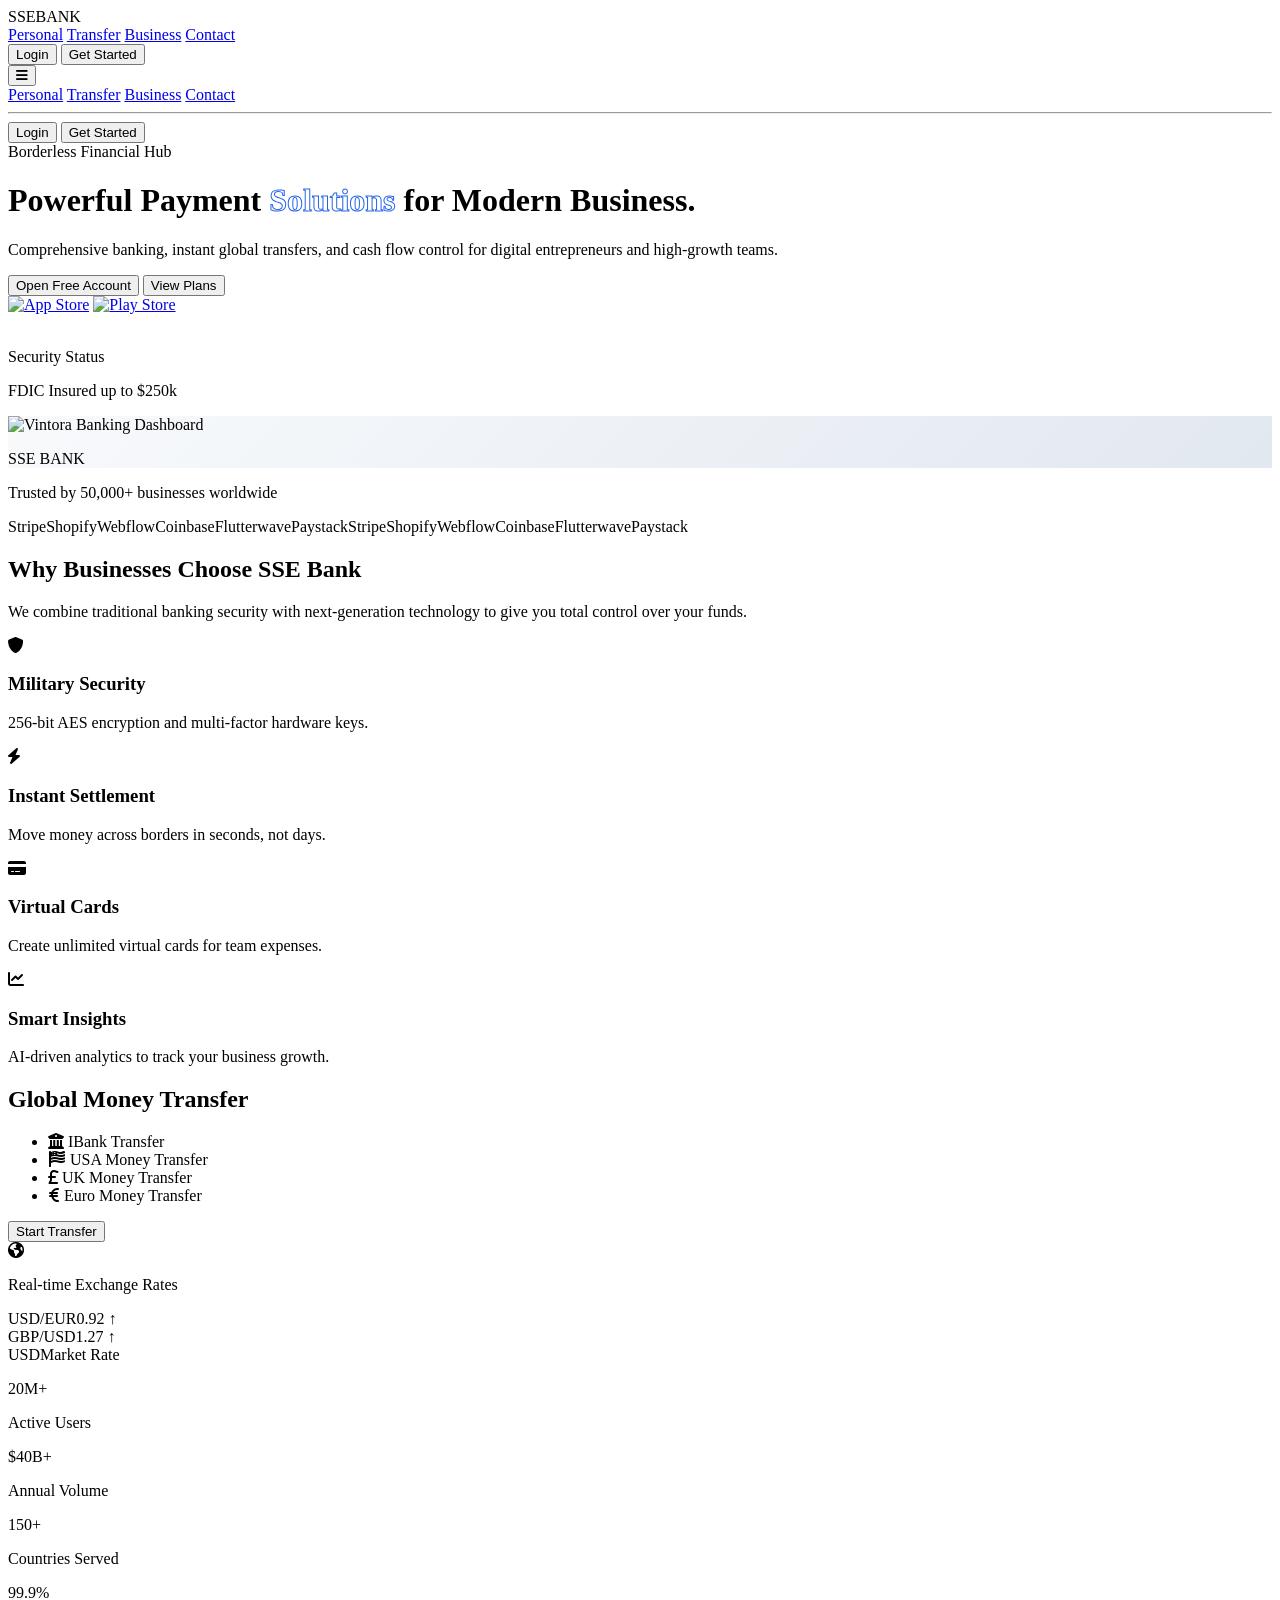
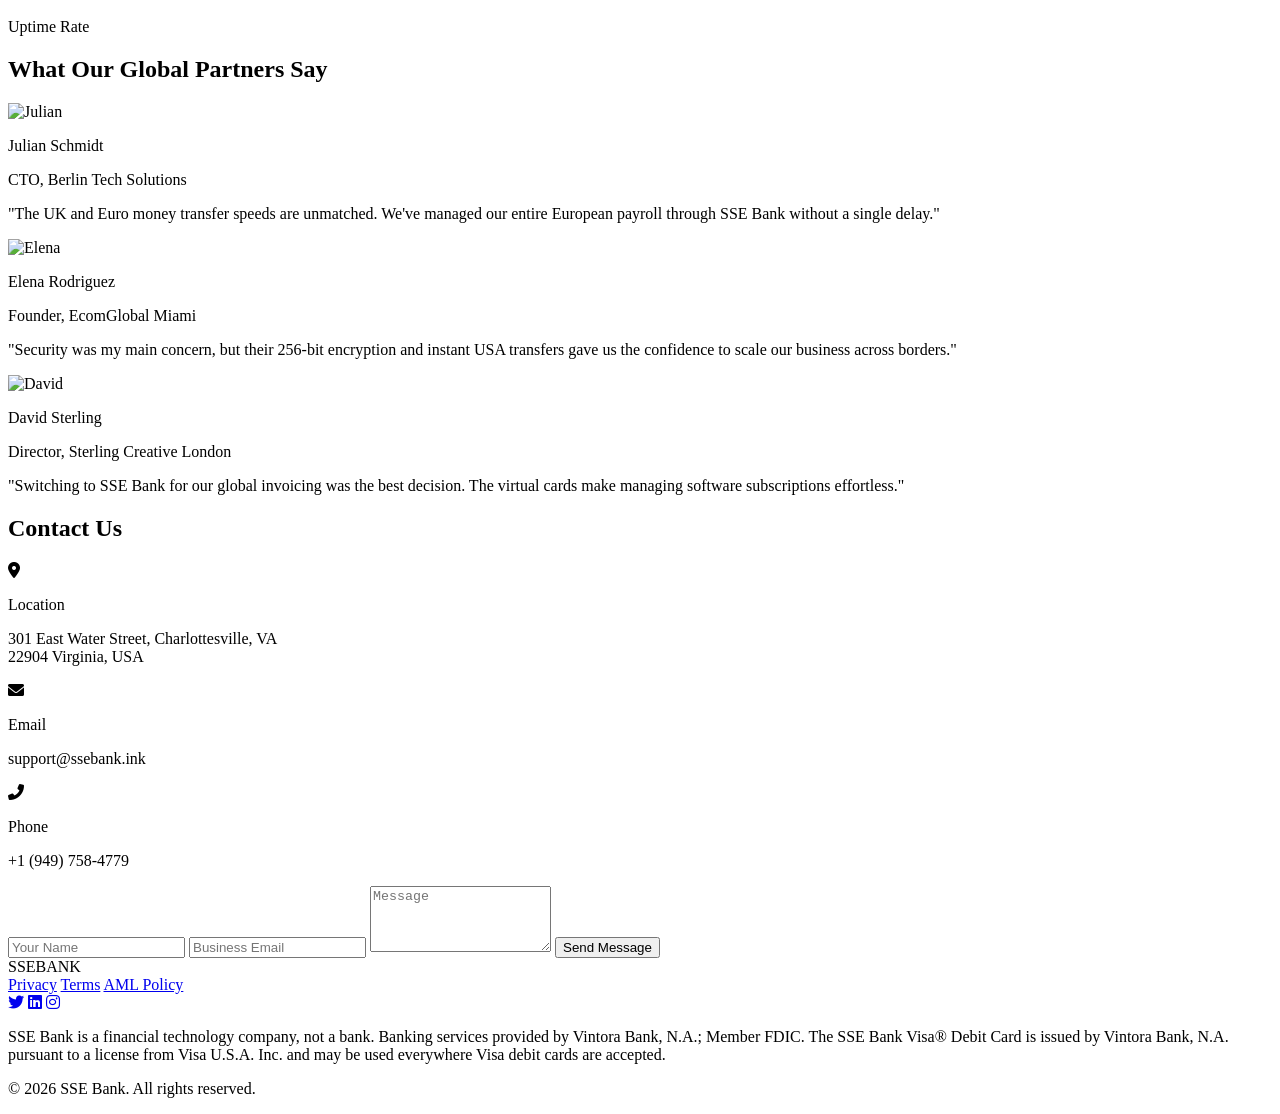
==== commit 622ff7f6: "New commit" ====
--- a/index.html
+++ b/index.html
@@ -200,7 +200,7 @@
                     <div class="space-y-4">
                         <div class="flex justify-between border-b border-white/10 pb-2"><span>USD/EUR</span><span class="text-green-400">0.92 ↑</span></div>
                         <div class="flex justify-between border-b border-white/10 pb-2"><span>GBP/USD</span><span class="text-green-400">1.27 ↑</span></div>
-                        <div class="flex justify-between pb-2"><span>USD/NGN</span><span class="text-slate-300">Market Rate</span></div>
+                        <div class="flex justify-between pb-2"><span>USD</span><span class="text-slate-300">Market Rate</span></div>
                     </div>
                 </div>
             </div>
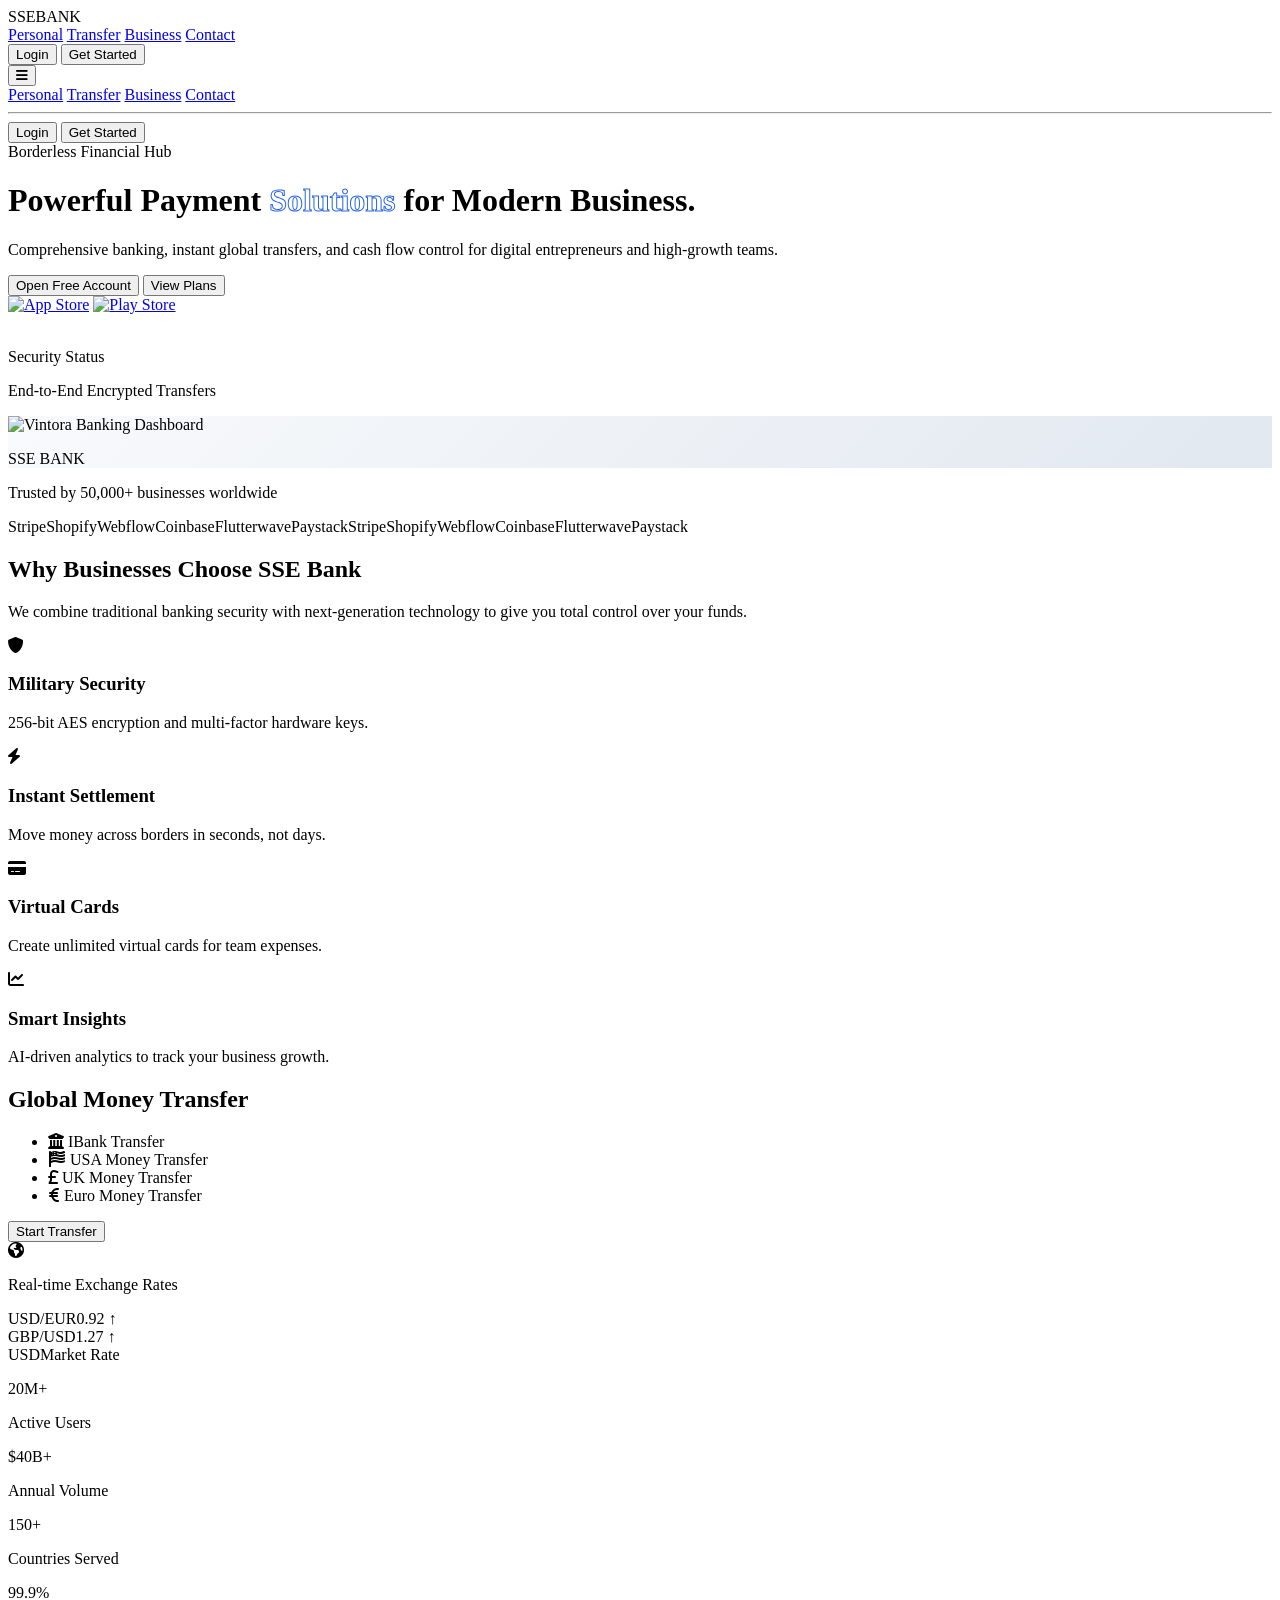
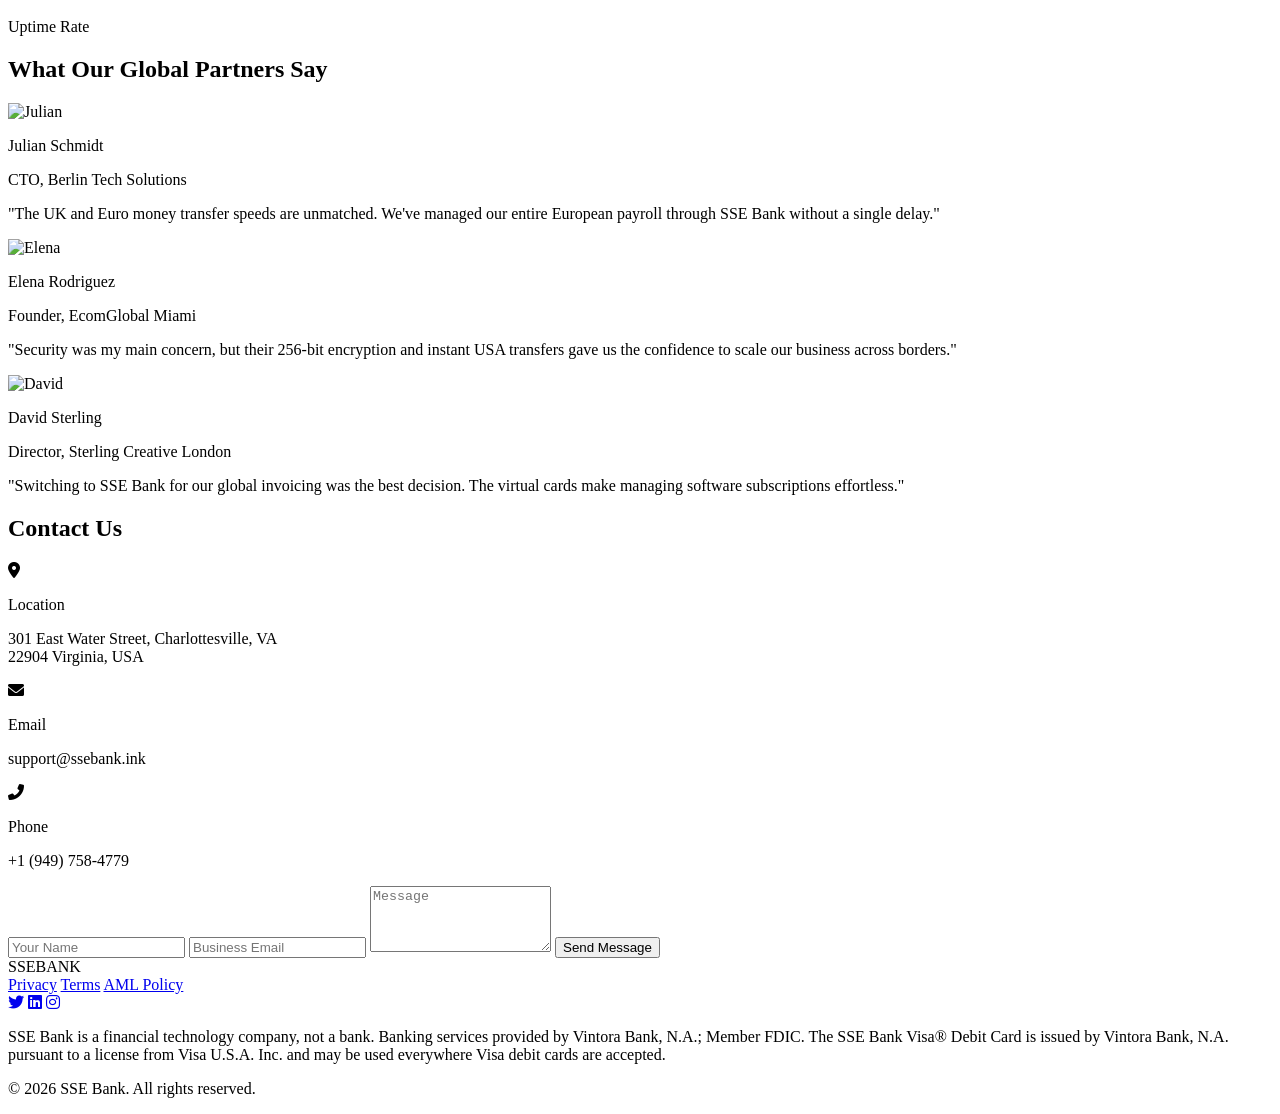
==== commit 70962f3b: "new commit" ====
--- a/index.html
+++ b/index.html
@@ -36,6 +36,8 @@
             animation: scroll 30s linear infinite;
         }
     </style>
+
+    <meta name="google-site-verification" content="1GolWVqQ0TYzn24eak4LEK6Vbx8uqqSPN2UMahi1qL8" />
 </head>
 <body class="bg-slate-50 font-sans leading-normal tracking-normal text-slate-900">
 
@@ -101,7 +103,7 @@
                     </div>
                     <div>
                         <p class="text-[10px] font-black uppercase text-slate-400">Security Status</p>
-                        <p class="text-xs font-bold text-slate-800">FDIC Insured up to $250k</p>
+                        <p class="text-xs font-bold text-slate-800">End-to-End Encrypted Transfers</p>
                     </div>
                 </div>
 
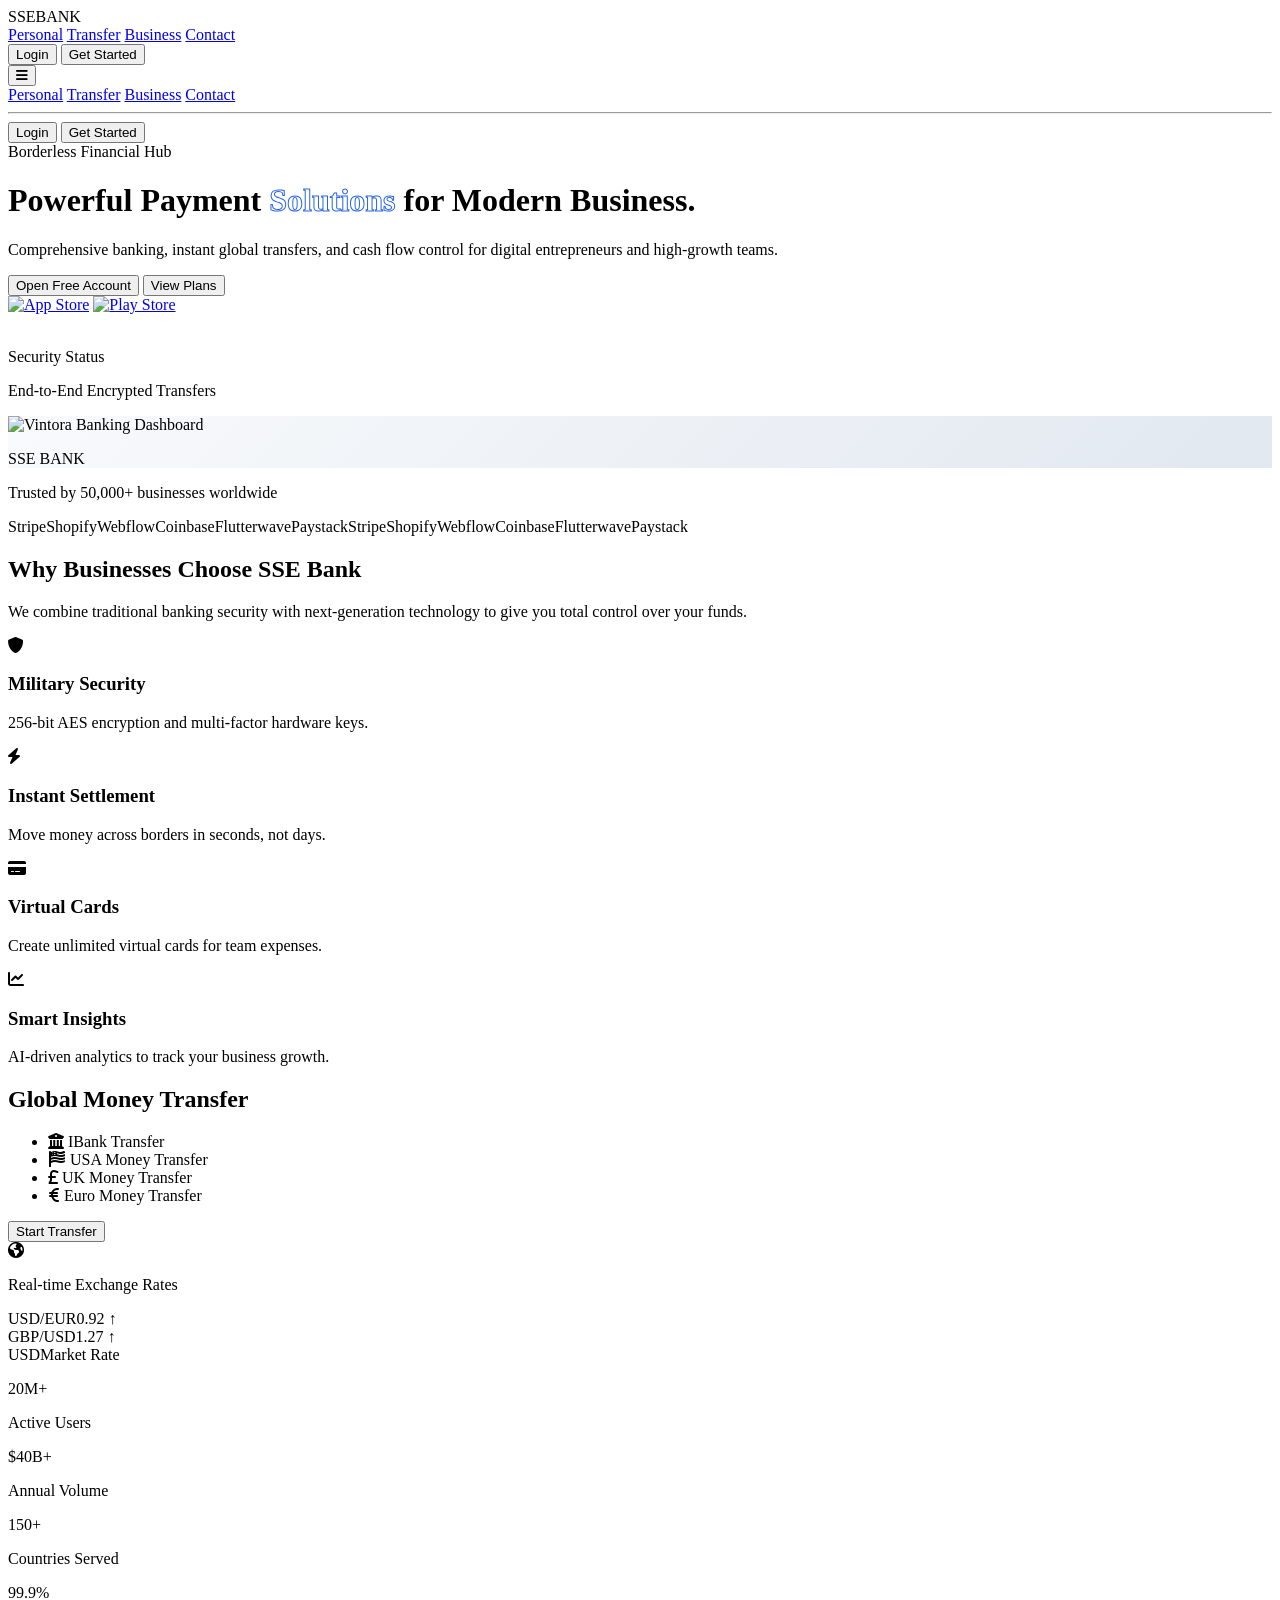
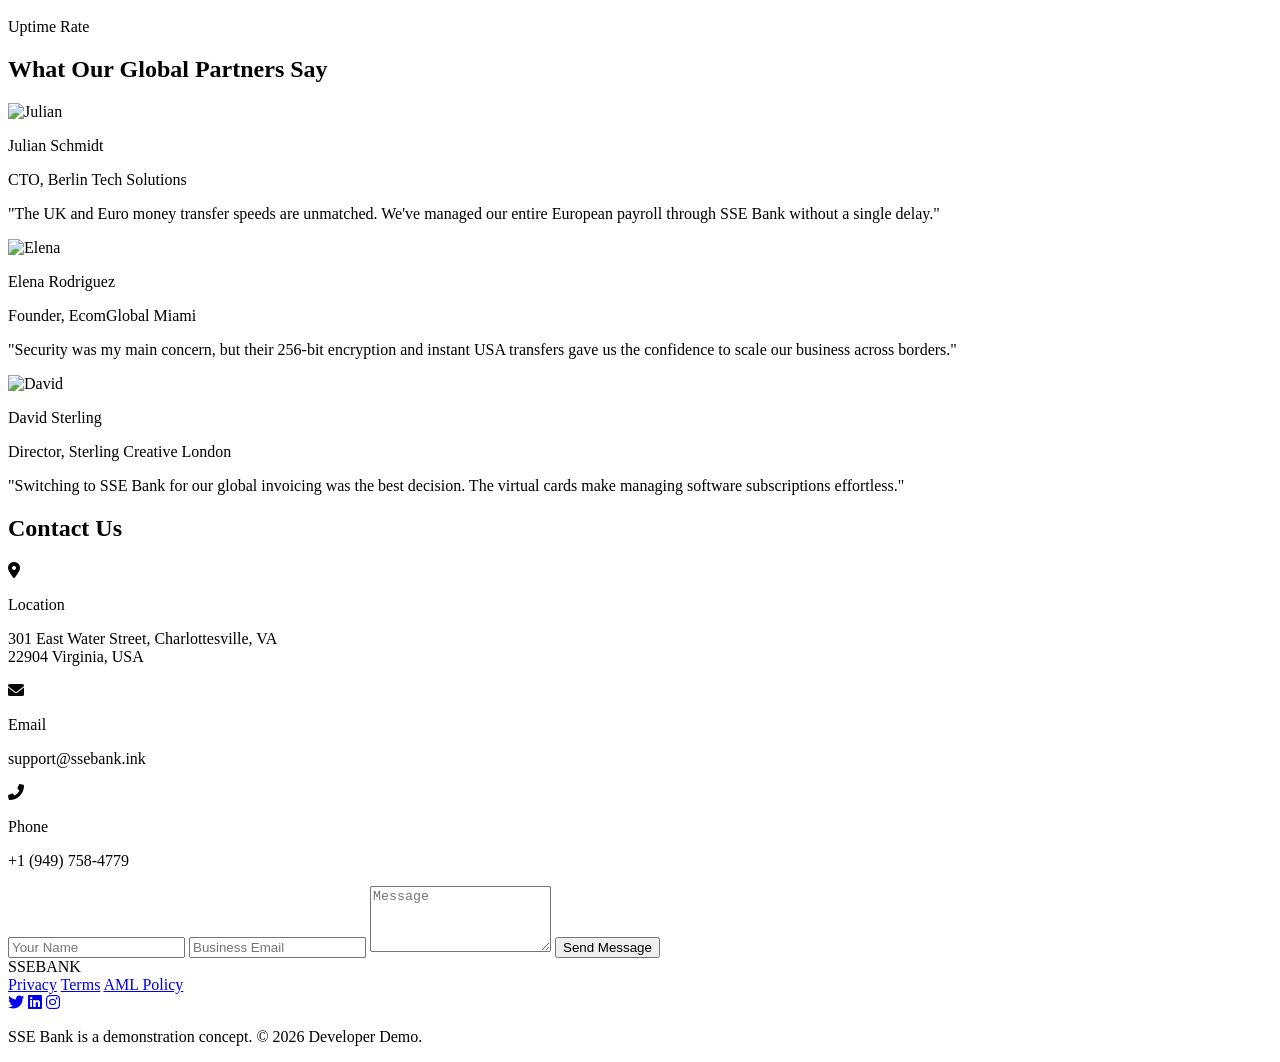
==== commit e98fc274: "Added professional README" ====
--- a/index.html
+++ b/index.html
@@ -330,11 +330,10 @@
                 <a href="#" class="hover:text-blue-500 transition"><i class="fab fa-instagram"></i></a>
             </div>
         </div>
-        <div class="max-w-7xl mx-auto text-center">
-            <p class="text-[10px] leading-relaxed uppercase tracking-widest max-w-4xl mx-auto">
-                SSE Bank is a financial technology company, not a bank. Banking services provided by Vintora Bank, N.A.; Member FDIC. The SSE Bank Visa® Debit Card is issued by Vintora Bank, N.A. pursuant to a license from Visa U.S.A. Inc. and may be used everywhere Visa debit cards are accepted.
-            </p>
-            <p class="text-xs mt-6">© 2026 SSE Bank. All rights reserved.</p>
+            <!-- UPDATED CODE (REPLACE LINES 332-333) -->
+<p class="text-xs mt-6 text-center opacity-80 max-w-2xl mx-auto">
+   SSE Bank is a demonstration concept. © 2026 Developer Demo.
+</p>
         </div>
     </footer>
 
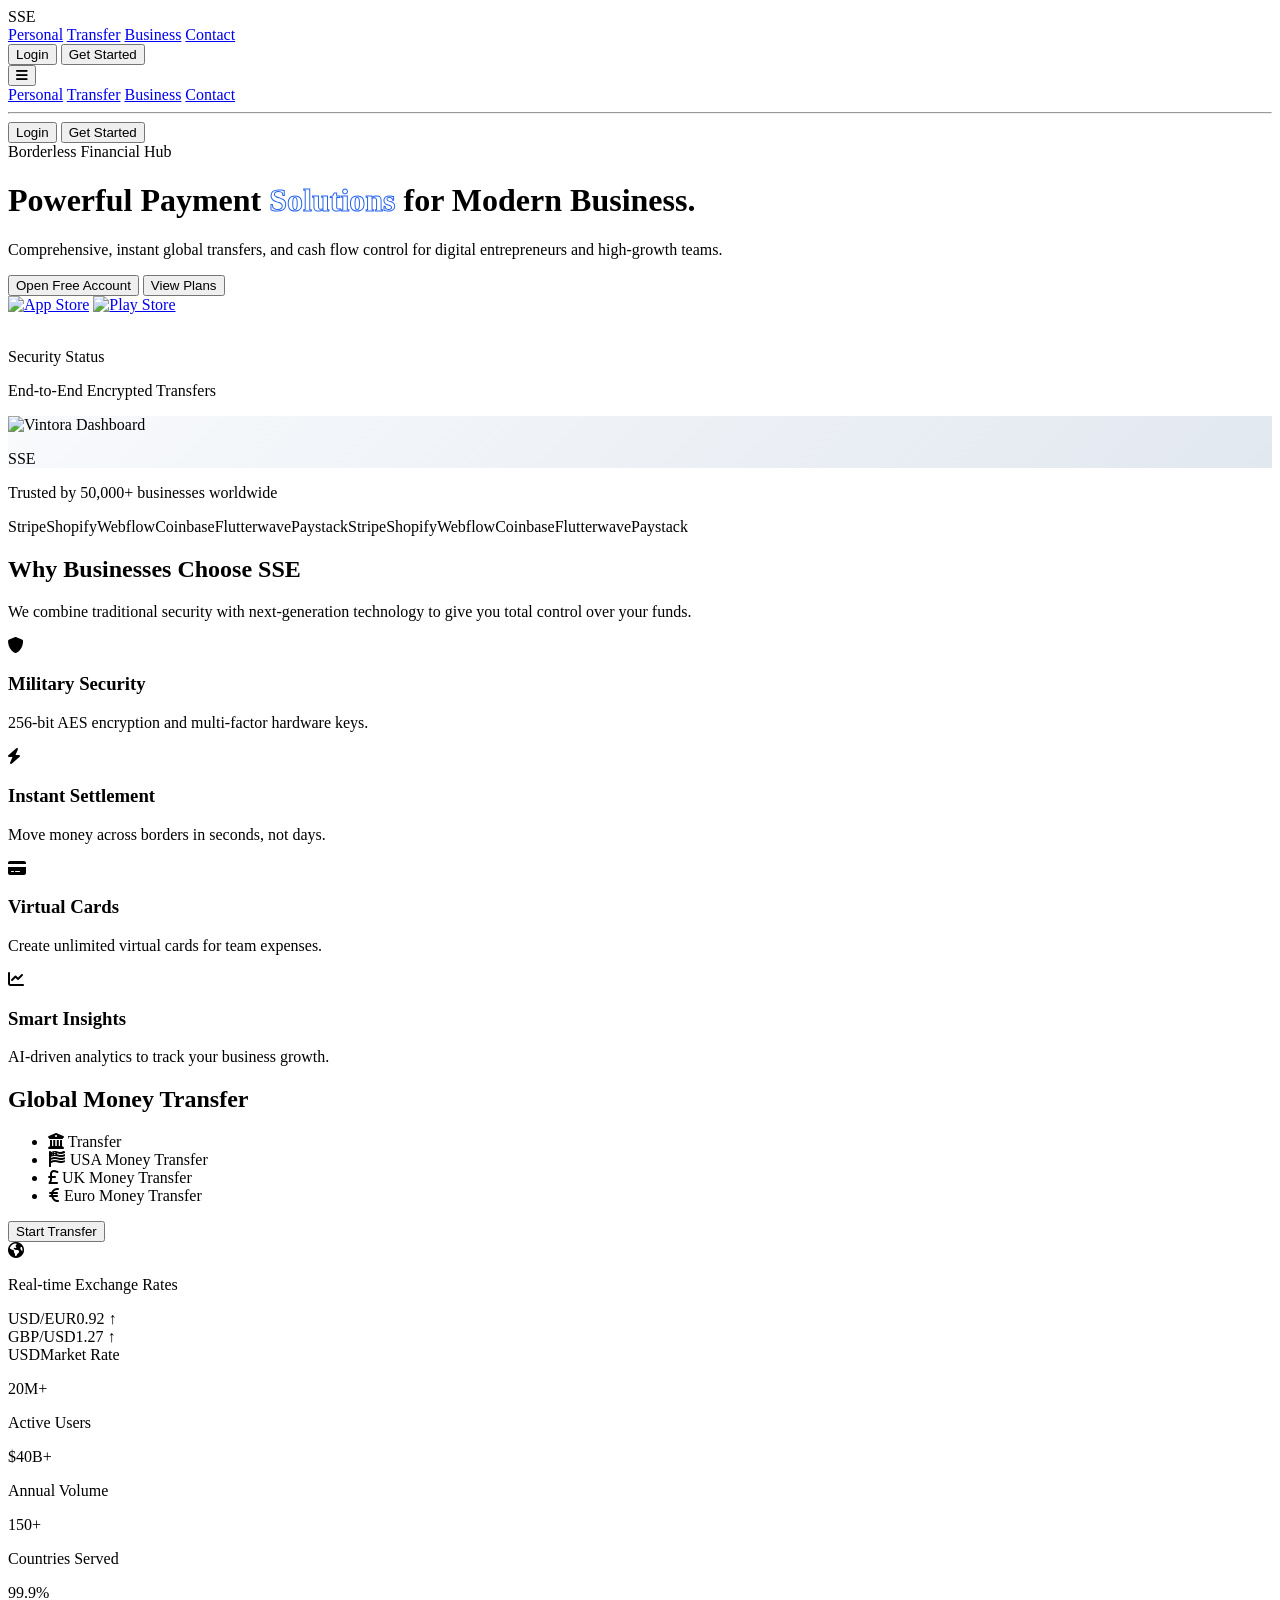
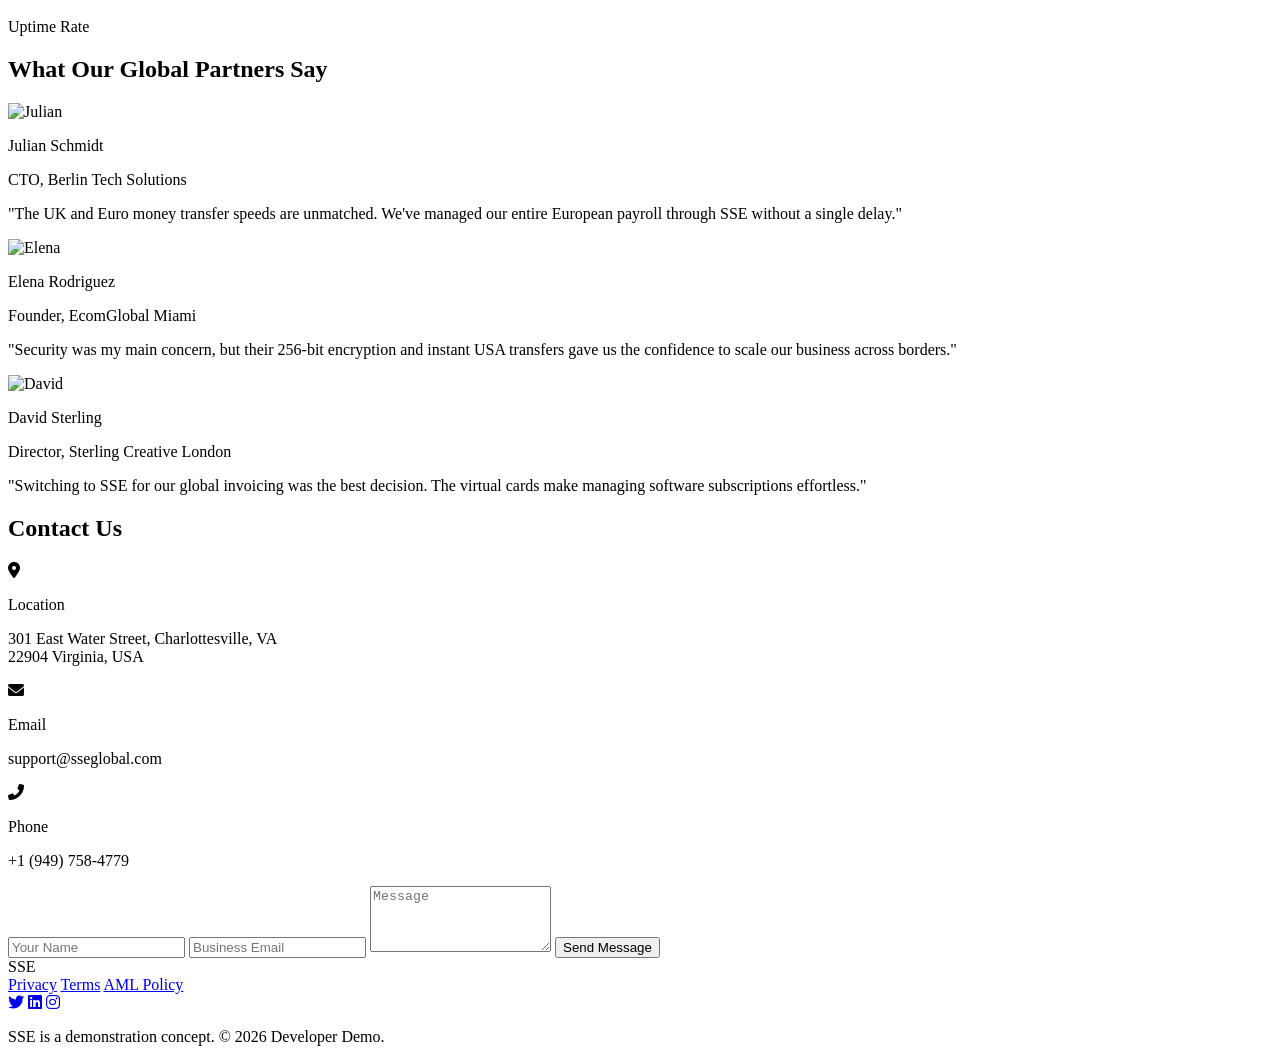
==== commit f8814487: "new commit" ====
--- a/index.html
+++ b/index.html
@@ -3,7 +3,7 @@
 <head>
     <meta charset="UTF-8">
     <meta name="viewport" content="width=device-width, initial-scale=1.0">
-    <title>SSE Bank | Modern Banking for Global Business</title>
+    <title>SSE | Modern for Global Business</title>
     <script src="https://cdn.tailwindcss.com"></script>
     <link rel="stylesheet" href="https://cdnjs.cloudflare.com/ajax/libs/font-awesome/6.0.0/css/all.min.css">
     <style>
@@ -43,7 +43,7 @@
 
     <nav class="fixed w-full z-50 bg-white/80 backdrop-blur-md border-b border-slate-100">
         <div class="max-w-7xl mx-auto px-6 py-4 flex justify-between items-center">
-            <div class="text-2xl font-black text-blue-600 tracking-tighter">SSEBANK</div>
+            <div class="text-2xl font-black text-blue-600 tracking-tighter">SSE</div>
             
             <div class="hidden md:flex space-x-8 text-sm font-bold text-slate-600">
                 <a href="#features" class="hover:text-blue-600 transition">Personal</a>
@@ -83,7 +83,7 @@
                     Powerful Payment <span class="text-blue-600 text-outline">Solutions</span> for Modern Business.
                 </h1>
                 <p class="text-slate-500 text-lg mb-10 max-w-lg">
-                    Comprehensive banking, instant global transfers, and cash flow control for digital entrepreneurs and high-growth teams. 
+                    Comprehensive, instant global transfers, and cash flow control for digital entrepreneurs and high-growth teams. 
                 </p>
                 <div class="flex flex-col sm:flex-row gap-4 mb-8">
                     <button onclick="location.href='login.html'" class="bg-slate-900 text-white px-8 py-4 rounded-2xl font-bold text-lg hover:scale-105 transition-transform shadow-xl">Open Free Account</button>
@@ -108,9 +108,9 @@
                 </div>
 
                 <div class="relative bg-white border border-slate-100 rounded-[2rem] shadow-2xl overflow-hidden aspect-[4/3] flex items-center justify-center dashboard-gradient">
-                    <img src="https://images.unsplash.com/photo-1563986768609-322da13575f3?auto=format&fit=crop&q=80&w=1000" alt="Vintora Banking Dashboard" class="w-full h-full object-cover opacity-90">
+                    <img src="https://images.unsplash.com/photo-1563986768609-322da13575f3?auto=format&fit=crop&q=80&w=1000" alt="Vintora  Dashboard" class="w-full h-full object-cover opacity-90">
                     <div class="absolute inset-0 bg-gradient-to-t from-slate-900/40 to-transparent flex items-end p-8">
-                         <p class="text-white font-bold tracking-wide text-sm bg-blue-600/80 backdrop-blur-md px-4 py-2 rounded-lg">SSE BANK</p>
+                         <p class="text-white font-bold tracking-wide text-sm bg-blue-600/80 backdrop-blur-md px-4 py-2 rounded-lg">SSE</p>
                     </div>
                 </div>
             </div>
@@ -137,8 +137,8 @@
 
     <section id="features" class="py-24 px-6 bg-white">
         <div class="max-w-7xl mx-auto text-center mb-16">
-            <h2 class="text-4xl font-black text-slate-900 mb-4">Why Businesses Choose SSE Bank</h2>
-            <p class="text-slate-500 max-w-2xl mx-auto">We combine traditional banking security with next-generation technology to give you total control over your funds.</p>
+            <h2 class="text-4xl font-black text-slate-900 mb-4">Why Businesses Choose SSE </h2>
+            <p class="text-slate-500 max-w-2xl mx-auto">We combine traditional security with next-generation technology to give you total control over your funds.</p>
         </div>
         <div class="max-w-7xl mx-auto grid md:grid-cols-4 gap-8">
             <div class="p-8 text-center group hover:bg-slate-50 rounded-3xl border border-transparent hover:border-slate-100 transition duration-300">
@@ -179,7 +179,7 @@
                 <div class="w-16 h-1 bg-blue-600 mb-8"></div>
                 <ul class="space-y-6 text-lg">
                     <li class="flex items-center gap-4 hover:text-blue-400 cursor-pointer transition">
-                        <i class="fas fa-university text-blue-600"></i> IBank Transfer
+                        <i class="fas fa-university text-blue-600"></i>  Transfer
                     </li>
                     <li class="flex items-center gap-4 hover:text-blue-400 cursor-pointer transition">
                         <i class="fas fa-flag-usa text-blue-600"></i> USA Money Transfer
@@ -244,7 +244,7 @@
                             <p class="text-xs text-slate-500">CTO, Berlin Tech Solutions</p>
                         </div>
                     </div>
-                    <p class="text-slate-600 italic">"The UK and Euro money transfer speeds are unmatched. We've managed our entire European payroll through SSE Bank without a single delay."</p>
+                    <p class="text-slate-600 italic">"The UK and Euro money transfer speeds are unmatched. We've managed our entire European payroll through SSE without a single delay."</p>
                 </div>
                 <div class="bg-slate-50 p-8 rounded-3xl border border-slate-100">
                     <div class="flex items-center gap-4 mb-6">
@@ -264,7 +264,7 @@
                             <p class="text-xs text-slate-500">Director, Sterling Creative London</p>
                         </div>
                     </div>
-                    <p class="text-slate-600 italic">"Switching to SSE Bank for our global invoicing was the best decision. The virtual cards make managing software subscriptions effortless."</p>
+                    <p class="text-slate-600 italic">"Switching to SSE for our global invoicing was the best decision. The virtual cards make managing software subscriptions effortless."</p>
                 </div>
             </div>
         </div>
@@ -291,7 +291,7 @@
                         </div>
                         <div>
                             <p class="font-bold text-slate-900 uppercase tracking-widest text-xs mb-1">Email</p>
-                            <p class="text-slate-600">support@ssebank.ink</p>
+                            <p class="text-slate-600">support@sseglobal.com</p>
                         </div>
                     </div>
                     <div class="flex items-start gap-6">
@@ -318,7 +318,7 @@
 
     <footer class="bg-slate-900 text-slate-400 py-12 px-6">
         <div class="max-w-7xl mx-auto flex flex-col md:flex-row justify-between items-center gap-8 border-b border-white/5 pb-12 mb-8">
-            <div class="text-white font-black text-xl">SSEBANK</div>
+            <div class="text-white font-black text-xl">SSE</div>
             <div class="flex space-x-6 text-sm font-bold">
                 <a href="#" class="hover:text-white transition">Privacy</a>
                 <a href="#" class="hover:text-white transition">Terms</a>
@@ -332,7 +332,7 @@
         </div>
             <!-- UPDATED CODE (REPLACE LINES 332-333) -->
 <p class="text-xs mt-6 text-center opacity-80 max-w-2xl mx-auto">
-   SSE Bank is a demonstration concept. © 2026 Developer Demo.
+   SSE is a demonstration concept. © 2026 Developer Demo.
 </p>
         </div>
     </footer>
